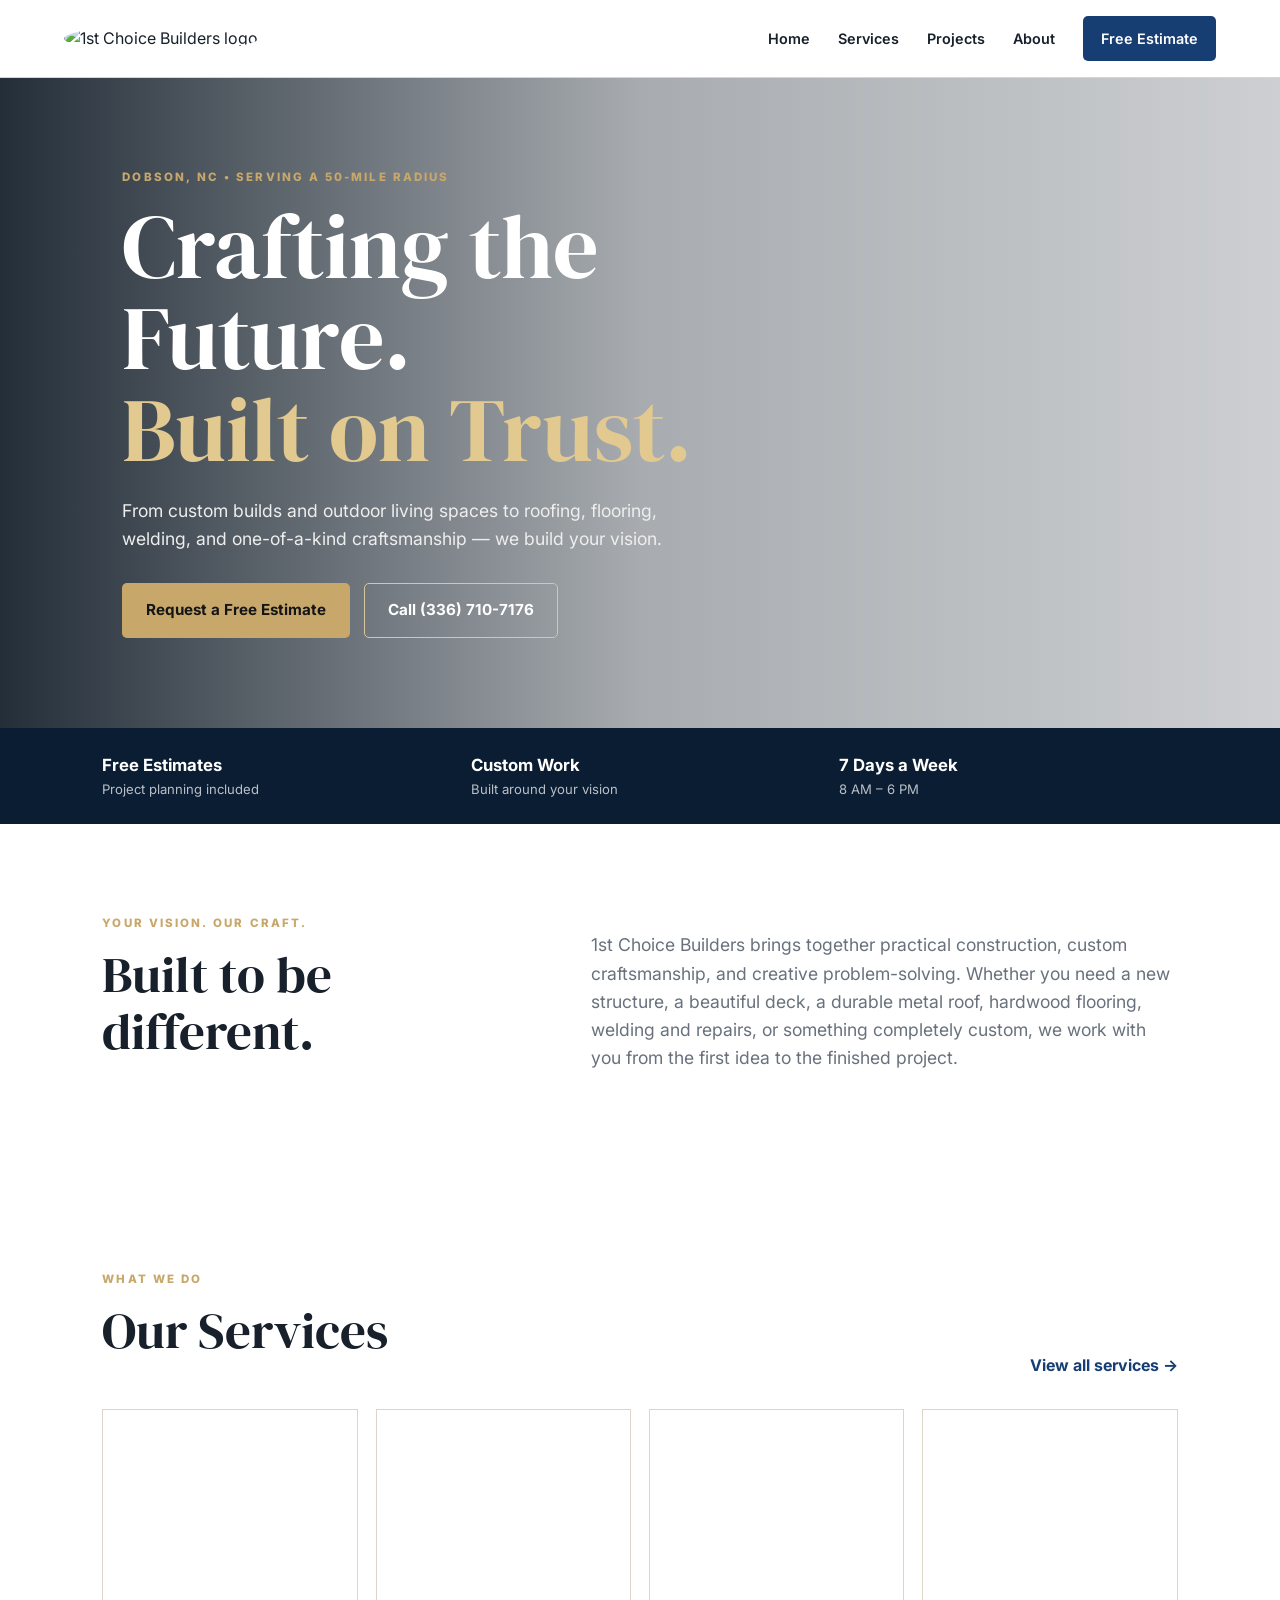
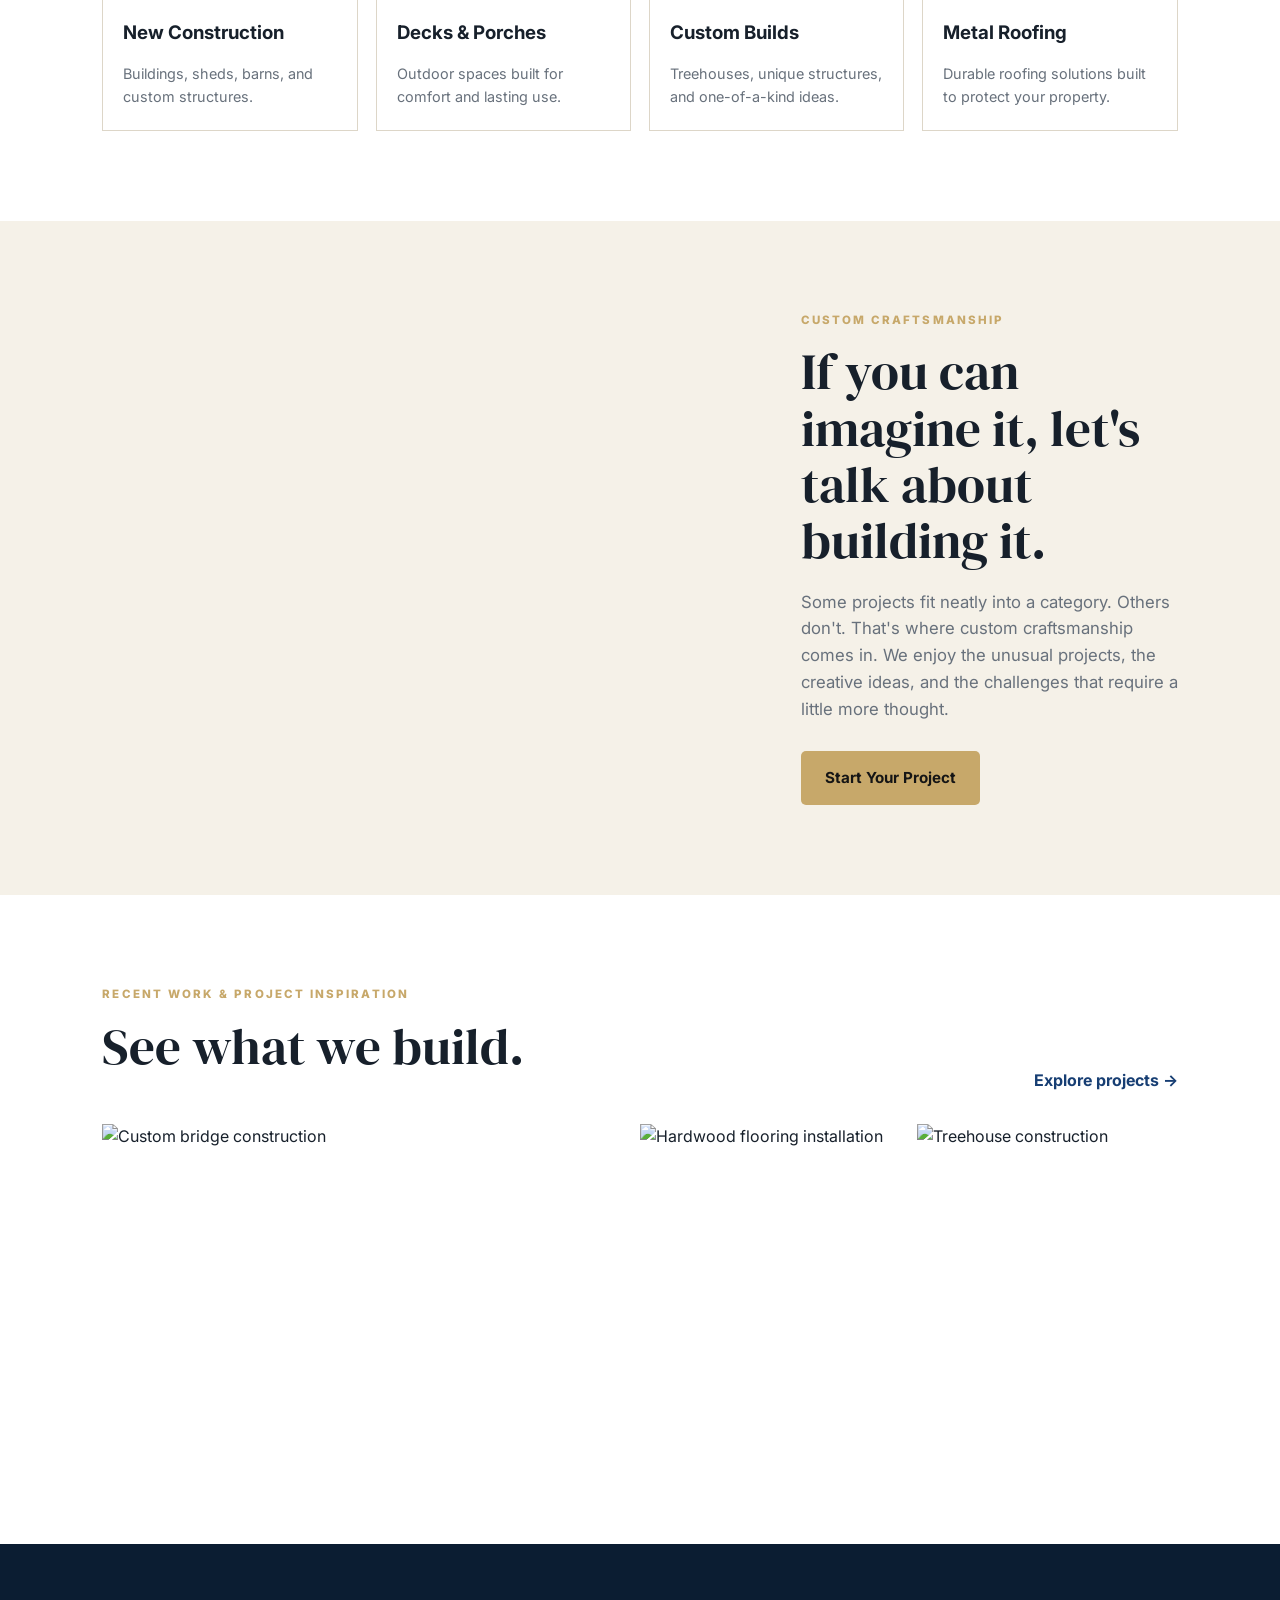
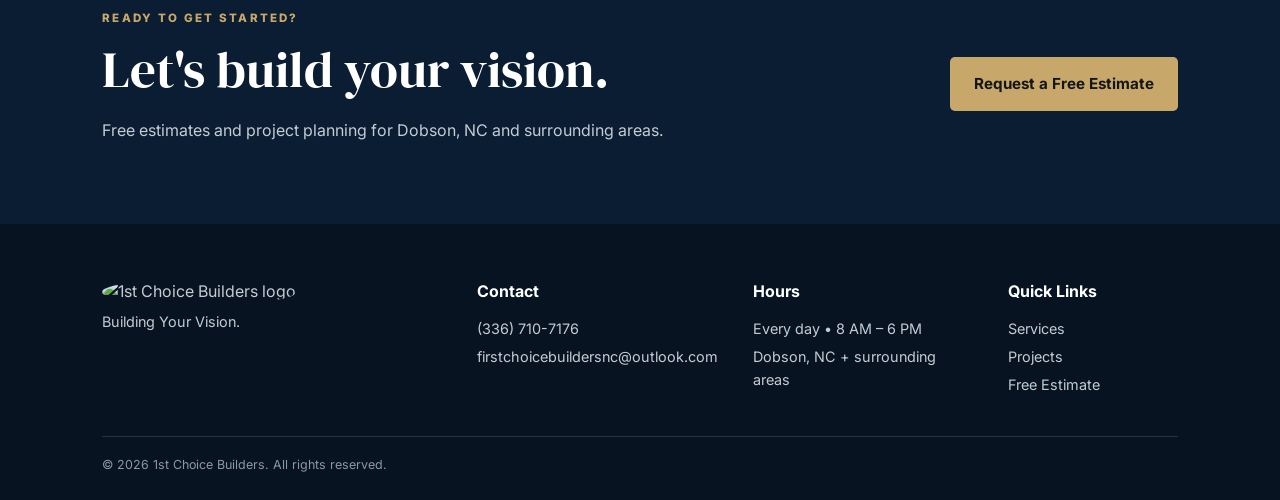
==== index.html @ 0dff6f92 "Add files via upload" ====
<!DOCTYPE html>
<html lang="en">
<head>
<meta charset="UTF-8">
<meta name="viewport" content="width=device-width, initial-scale=1.0">
<title>1st Choice Builders | Building Your Vision</title>
<meta name="description" content="1st Choice Builders provides custom construction, decks, buildings, treehouses, roofing, hardwood flooring, welding, repairs and custom craftsmanship in Dobson, NC and surrounding areas.">
<link rel="stylesheet" href="styles.css">
</head>
<body>
<header class="site-header">
  <a class="brand" href="index.html"><img src="assets/logo.png" alt="1st Choice Builders logo"></a>
  <button class="menu-toggle" aria-label="Open menu">☰</button>
  <nav class="nav">
    <a href="index.html">Home</a>
    <a href="services.html">Services</a>
    <a href="projects.html">Projects</a>
    <a href="about.html">About</a>
    <a class="nav-cta" href="estimate.html">Free Estimate</a>
  </nav>
</header>

<main>
<section class="hero">
  <div class="hero-overlay"></div>
  <div class="hero-content">
    <p class="eyebrow">DOBSON, NC • SERVING A 50-MILE RADIUS</p>
    <h1>Crafting the Future.<br><span>Built on Trust.</span></h1>
    <p class="hero-text">From custom builds and outdoor living spaces to roofing, flooring, welding, and one-of-a-kind craftsmanship — we build your vision.</p>
    <div class="hero-buttons">
      <a class="button primary" href="estimate.html">Request a Free Estimate</a>
      <a class="button secondary" href="tel:+13367107176">Call (336) 710-7176</a>
    </div>
  </div>
</section>

<section class="trust-strip">
  <div><strong>Free Estimates</strong><span>Project planning included</span></div>
  <div><strong>Custom Work</strong><span>Built around your vision</span></div>
  <div><strong>7 Days a Week</strong><span>8 AM – 6 PM</span></div>
</section>

<section class="section intro">
  <div>
    <p class="eyebrow">YOUR VISION. OUR CRAFT.</p>
    <h2>Built to be different.</h2>
  </div>
  <p>1st Choice Builders brings together practical construction, custom craftsmanship, and creative problem-solving. Whether you need a new structure, a beautiful deck, a durable metal roof, hardwood flooring, welding and repairs, or something completely custom, we work with you from the first idea to the finished project.</p>
</section>

<section class="section services-preview">
  <div class="section-heading">
    <div><p class="eyebrow">WHAT WE DO</p><h2>Our Services</h2></div>
    <a class="text-link" href="services.html">View all services →</a>
  </div>
  <div class="cards">
    <a class="card" href="services.html#construction"><div class="card-image" style="background-image:url('assets/new-construction.png')"></div><h3>New Construction</h3><p>Buildings, sheds, barns, and custom structures.</p></a>
    <a class="card" href="services.html#decks"><div class="card-image" style="background-image:url('assets/deck-cabin.png')"></div><h3>Decks & Porches</h3><p>Outdoor spaces built for comfort and lasting use.</p></a>
    <a class="card" href="services.html#custom"><div class="card-image" style="background-image:url('assets/custom-treehouse.png')"></div><h3>Custom Builds</h3><p>Treehouses, unique structures, and one-of-a-kind ideas.</p></a>
    <a class="card" href="services.html#roofing"><div class="card-image" style="background-image:url('assets/metal-roofing.png')"></div><h3>Metal Roofing</h3><p>Durable roofing solutions built to protect your property.</p></a>
  </div>
</section>

<section class="feature">
  <div class="feature-image" style="background-image:url('assets/treehouse-river.png')"></div>
  <div class="feature-copy">
    <p class="eyebrow">CUSTOM CRAFTSMANSHIP</p>
    <h2>If you can imagine it, let's talk about building it.</h2>
    <p>Some projects fit neatly into a category. Others don't. That's where custom craftsmanship comes in. We enjoy the unusual projects, the creative ideas, and the challenges that require a little more thought.</p>
    <a class="button primary" href="estimate.html">Start Your Project</a>
  </div>
</section>

<section class="section gallery-mini">
  <div class="section-heading">
    <div><p class="eyebrow">RECENT WORK & PROJECT INSPIRATION</p><h2>See what we build.</h2></div>
    <a class="text-link" href="projects.html">Explore projects →</a>
  </div>
  <div class="gallery-grid">
    <img src="assets/bridge-build.png" alt="Custom bridge construction">
    <img src="assets/hardwood-flooring.png" alt="Hardwood flooring installation">
    <img src="assets/treehouse-project.png" alt="Treehouse construction">
  </div>
</section>

<section class="cta">
  <div><p class="eyebrow">READY TO GET STARTED?</p><h2>Let's build your vision.</h2><p>Free estimates and project planning for Dobson, NC and surrounding areas.</p></div>
  <a class="button primary" href="estimate.html">Request a Free Estimate</a>
</section>
</main>

<footer class="footer">
  <div><img src="assets/logo.png" alt="1st Choice Builders logo"><p>Building Your Vision.</p></div>
  <div><h4>Contact</h4><a href="tel:+13367107176">(336) 710-7176</a><a href="mailto:firstchoicebuildersnc@outlook.com">firstchoicebuildersnc@outlook.com</a></div>
  <div><h4>Hours</h4><p>Every day • 8 AM – 6 PM</p><p>Dobson, NC + surrounding areas</p></div>
  <div><h4>Quick Links</h4><a href="services.html">Services</a><a href="projects.html">Projects</a><a href="estimate.html">Free Estimate</a></div>
  <div class="copyright">© 2026 1st Choice Builders. All rights reserved.</div>
</footer>
<script src="script.js"></script>
</body>
</html>
---- styles.css ----
@import url('https://fonts.googleapis.com/css2?family=DM+Serif+Display&family=Inter:wght@400;500;600;700;800&display=swap');
:root{--navy:#0b1d32;--blue:#173e73;--gold:#c7a86a;--cream:#f5f1e8;--ink:#17202b;--muted:#68717c;--line:#ddd6c8}
*{box-sizing:border-box}html{scroll-behavior:smooth}body{margin:0;font-family:Inter,Arial,sans-serif;color:var(--ink);background:#fff;line-height:1.6}a{color:inherit;text-decoration:none}.site-header{height:78px;padding:10px 5vw;display:flex;align-items:center;justify-content:space-between;background:rgba(255,255,255,.97);border-bottom:1px solid var(--line);position:sticky;top:0;z-index:20}.brand img{height:58px;width:58px;object-fit:cover;border-radius:50%}.nav{display:flex;align-items:center;gap:28px;font-size:.9rem;font-weight:600}.nav a:hover{color:var(--blue)}.nav-cta{background:var(--blue);color:#fff!important;padding:11px 18px;border-radius:5px}.menu-toggle{display:none;border:0;background:none;font-size:1.8rem}.hero{min-height:650px;display:flex;align-items:center;position:relative;background-image:url('assets/treehouse-river.png');background-size:cover;background-position:center}.hero-overlay{position:absolute;inset:0;background:linear-gradient(90deg,rgba(5,17,29,.88),rgba(5,17,29,.35),rgba(5,17,29,.2))}.hero-content{position:relative;color:#fff;max-width:760px;margin-left:8vw;padding:70px 20px}.eyebrow{letter-spacing:.18em;font-size:.72rem;font-weight:800;text-transform:uppercase;color:var(--gold);margin:0 0 14px}.hero h1,.page-hero h1{font-family:"DM Serif Display",Georgia,serif;font-weight:400;font-size:clamp(3rem,7vw,6rem);line-height:1.02;margin:0 0 22px}.hero h1 span{color:#e2c98f}.hero-text{font-size:1.1rem;max-width:600px;color:#eee}.hero-buttons{display:flex;gap:14px;flex-wrap:wrap;margin-top:30px}.button{display:inline-block;padding:14px 23px;border-radius:5px;font-weight:700;border:1px solid transparent;cursor:pointer;font-family:inherit;font-size:.95rem}.primary{background:var(--gold);color:#151515}.primary:hover{filter:brightness(1.08)}.secondary{border-color:#d8c79d;color:#fff;background:transparent}.secondary:hover{background:rgba(255,255,255,.1)}.trust-strip{display:grid;grid-template-columns:repeat(3,1fr);background:var(--navy);color:#fff;padding:24px 8vw;gap:30px}.trust-strip div{display:flex;flex-direction:column}.trust-strip strong{font-size:1.05rem}.trust-strip span{font-size:.82rem;color:#b9c0c8}.section{padding:90px 8vw}.intro{display:grid;grid-template-columns:1fr 1.4fr;gap:70px;align-items:start}.section h2,.feature h2,.cta h2{font-family:"DM Serif Display",Georgia,serif;font-size:clamp(2.2rem,4vw,4rem);font-weight:400;line-height:1.1;margin:0 0 20px}.intro>p{font-size:1.1rem;color:var(--muted);max-width:700px}.section-heading{display:flex;justify-content:space-between;align-items:end;margin-bottom:30px}.text-link{font-weight:700;color:var(--blue)}.cards{display:grid;grid-template-columns:repeat(4,1fr);gap:18px}.card{border:1px solid var(--line);background:#fff;transition:.2s}.card:hover{transform:translateY(-4px);box-shadow:0 12px 30px rgba(0,0,0,.1)}.card-image{height:190px;background-size:cover;background-position:center}.card h3,.card p{margin-left:20px;margin-right:20px}.card h3{margin-top:18px;margin-bottom:5px}.card p{color:var(--muted);font-size:.9rem;margin-bottom:22px}.feature{display:grid;grid-template-columns:1.2fr 1fr;background:var(--cream)}.feature-image{min-height:520px;background-size:cover;background-position:center}.feature-copy{padding:90px 8vw}.feature-copy p:not(.eyebrow){color:var(--muted);font-size:1.05rem;margin-bottom:28px}.gallery-grid{display:grid;grid-template-columns:2fr 1fr 1fr;gap:16px}.gallery-grid img{width:100%;height:330px;object-fit:cover}.gallery-grid img:first-child{height:330px}.cta{padding:65px 8vw;background:var(--navy);color:#fff;display:flex;justify-content:space-between;align-items:center;gap:30px}.cta p:not(.eyebrow){color:#c4ccd4}.footer{background:#071321;color:#c5cbd2;padding:55px 8vw 25px;display:grid;grid-template-columns:2fr 1fr 1.3fr 1fr;gap:35px;position:relative}.footer img{width:75px;height:75px;border-radius:50%;object-fit:cover}.footer h4{color:#fff;margin:0 0 12px}.footer a,.footer p{display:block;margin:5px 0;font-size:.9rem}.copyright{grid-column:1/-1;border-top:1px solid #263442;padding-top:18px;font-size:.78rem;color:#8d98a4}.page-hero{background:var(--navy);color:#fff;padding:100px 8vw 90px}.page-hero h1{font-size:clamp(3rem,6vw,5.5rem);max-width:850px}.page-hero>p:last-child{max-width:700px;color:#cbd2d9;font-size:1.1rem}.service-list{padding-top:50px}.service-row{display:grid;grid-template-columns:1fr 1fr;gap:70px;align-items:center;padding:55px 0;border-bottom:1px solid var(--line)}.service-row.reverse .service-photo{order:2}.service-photo{height:360px;background-size:cover;background-position:center}.service-row h2{font-size:2.6rem}.service-row p:not(.eyebrow){color:var(--muted);font-size:1.05rem}.project-gallery{display:grid;grid-template-columns:repeat(2,1fr);gap:22px}.project-item{border:1px solid var(--line);background:#fff}.project-item.large{grid-column:1/-1}.project-item img{width:100%;height:330px;object-fit:cover;display:block}.project-item.large img{height:520px}.project-item h3,.project-item p{margin:12px 20px}.project-item p{color:var(--muted);font-size:.9rem;margin-bottom:20px}.about-grid{display:grid;grid-template-columns:1fr 1fr;gap:70px;align-items:center}.about-grid img{width:100%;max-height:600px;object-fit:cover}.about-grid p:not(.eyebrow){color:var(--muted);font-size:1.05rem}.values{display:grid;grid-template-columns:repeat(3,1fr);gap:20px;padding:70px 8vw;background:var(--cream)}.values>div{padding:28px;border:1px solid #ddd3c0}.values h3{margin-top:0}.values p{color:var(--muted)}.form-section{display:grid;grid-template-columns:1.2fr .8fr;gap:70px}.form-section form{display:flex;flex-direction:column;gap:18px}.form-section label{font-weight:700;font-size:.9rem}.form-section input,.form-section select,.form-section textarea{display:block;width:100%;margin-top:7px;padding:13px;border:1px solid #cfc8bb;border-radius:4px;font:inherit;background:#fff}.form-section textarea{resize:vertical}.form-note{font-size:.78rem;color:var(--muted)}.contact-box{background:var(--cream);padding:40px;height:max-content}.big-contact{display:block;font-size:1.15rem;font-weight:700;color:var(--blue);margin:12px 0}.contact-box p:last-child{color:var(--muted)}
@media(max-width:850px){.site-header{height:68px}.brand img{height:50px;width:50px}.menu-toggle{display:block}.nav{display:none;position:absolute;top:68px;left:0;right:0;background:#fff;padding:20px 6vw;flex-direction:column;align-items:stretch;gap:15px;border-bottom:1px solid var(--line)}.nav.open{display:flex}.nav-cta{text-align:center}.hero{min-height:610px}.hero-content{margin-left:0;padding:50px 7vw}.trust-strip{grid-template-columns:1fr;padding:24px 7vw;gap:15px}.section{padding:65px 7vw}.intro,.feature,.about-grid,.form-section{grid-template-columns:1fr;gap:35px}.cards{grid-template-columns:1fr 1fr}.feature-image{min-height:360px}.feature-copy{padding:65px 7vw}.gallery-grid{grid-template-columns:1fr}.gallery-grid img,.gallery-grid img:first-child{height:260px}.cta{padding:50px 7vw;flex-direction:column;align-items:flex-start}.footer{grid-template-columns:1fr 1fr;padding:45px 7vw 20px}.service-row{grid-template-columns:1fr;gap:25px}.service-row.reverse .service-photo{order:0}.service-photo{height:280px}.project-gallery{grid-template-columns:1fr}.project-item.large{grid-column:auto}.project-item.large img,.project-item img{height:280px}.values{grid-template-columns:1fr;padding:55px 7vw}.page-hero{padding:75px 7vw 65px}}
@media(max-width:500px){.cards{grid-template-columns:1fr}.footer{grid-template-columns:1fr}.hero h1{font-size:3.2rem}.section-heading{display:block}.section-heading .text-link{display:inline-block;margin-top:10px}}
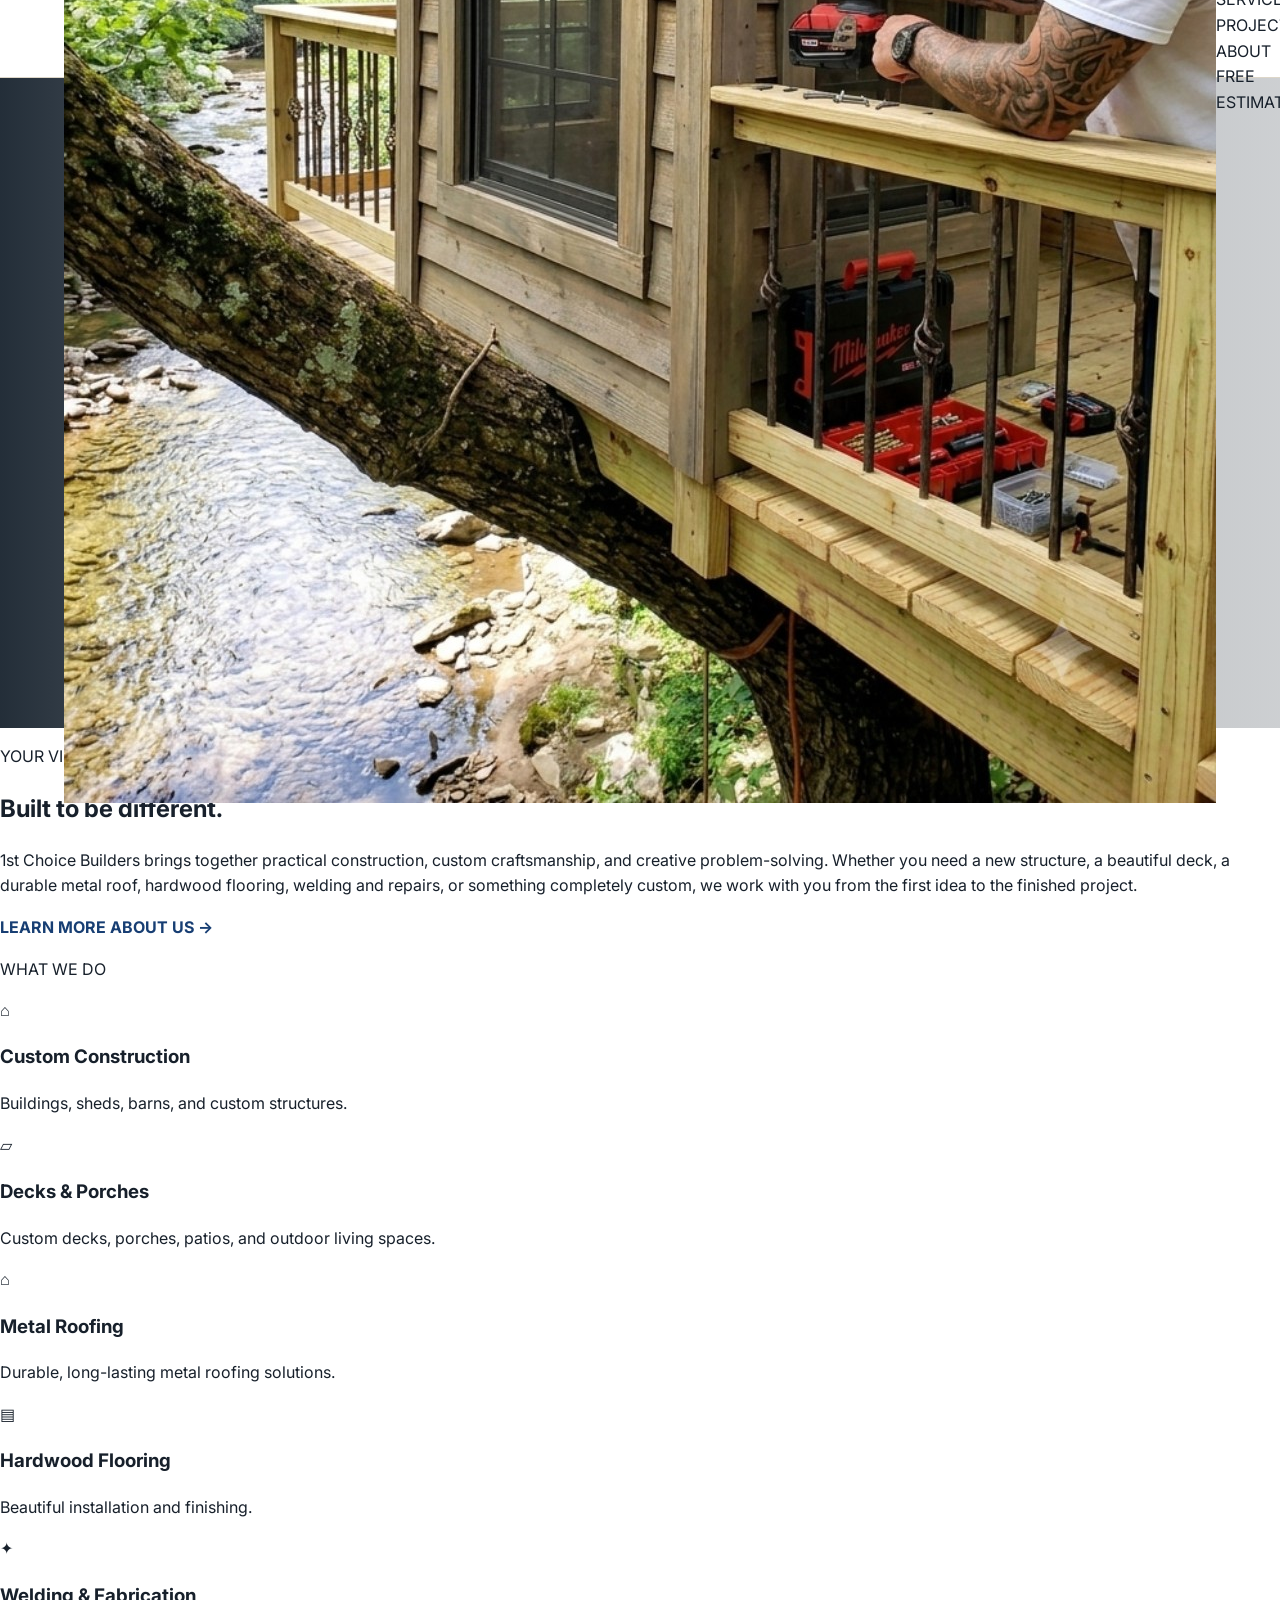
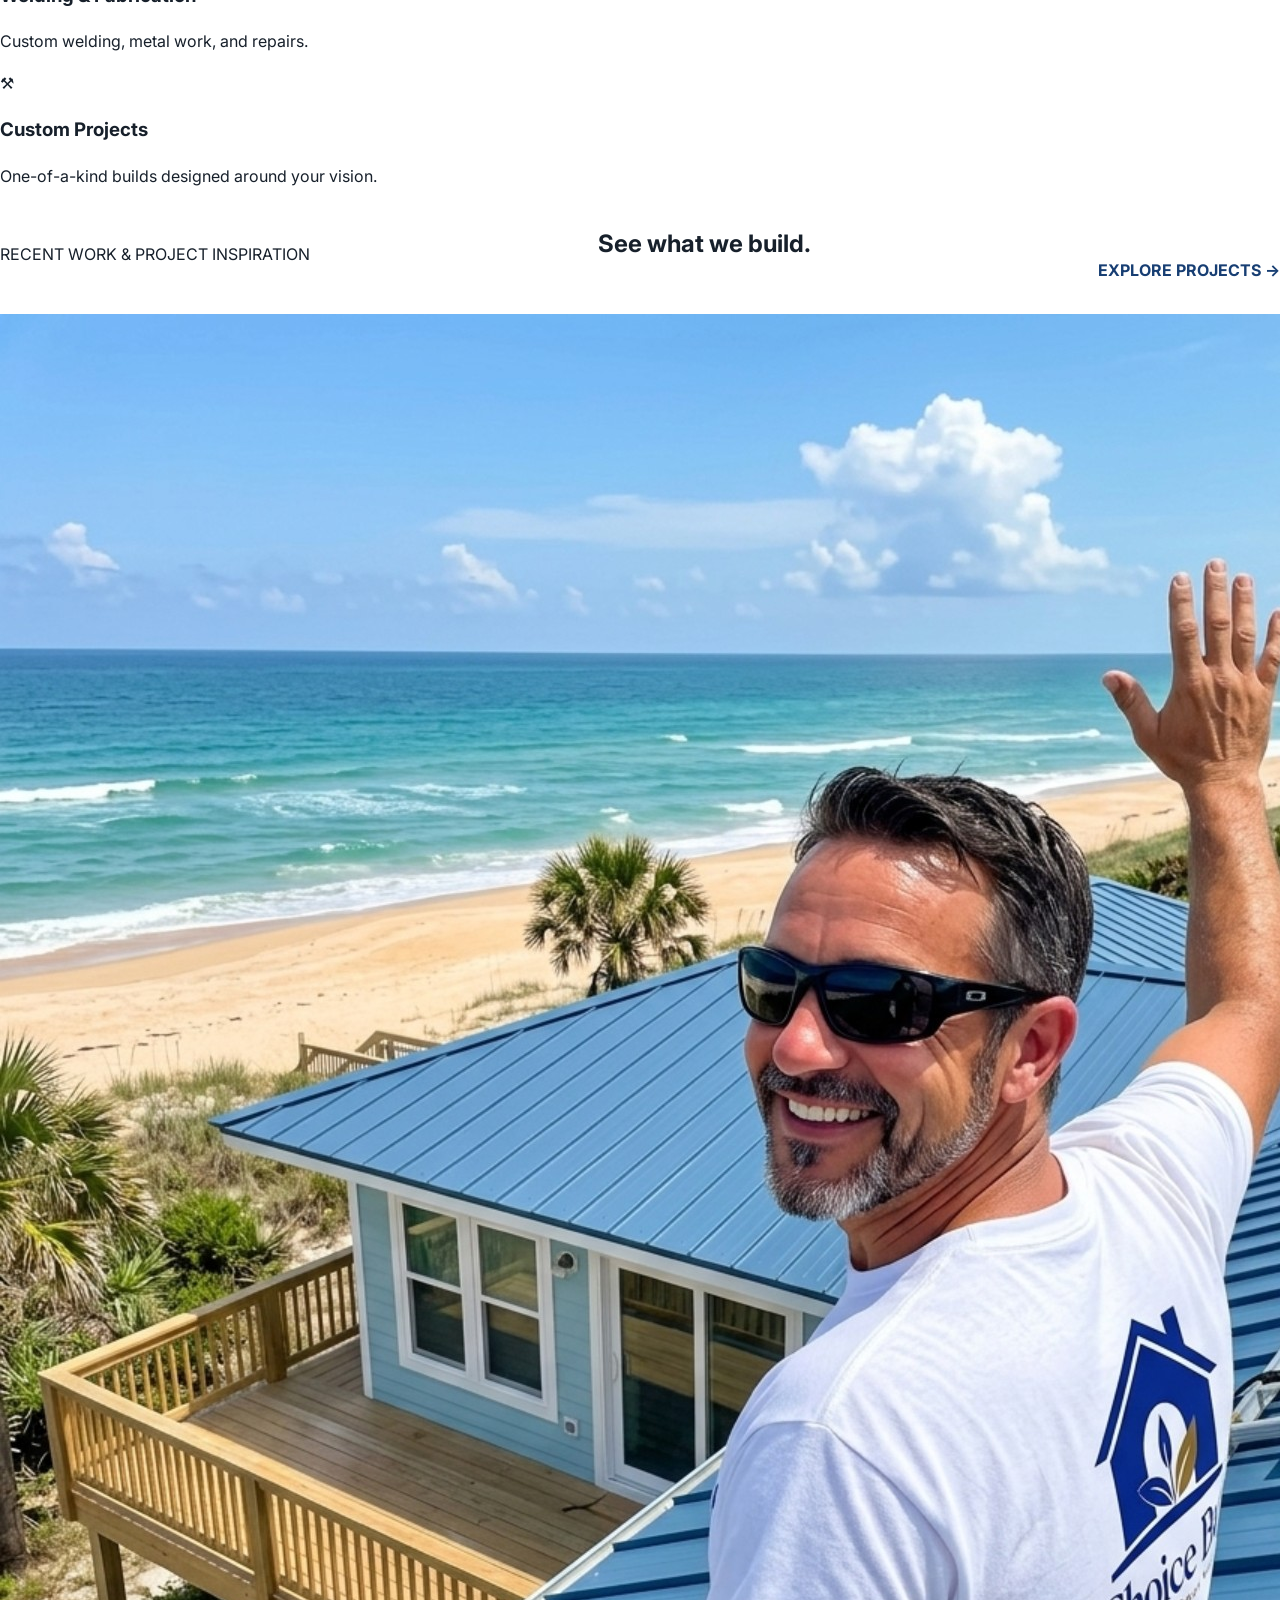
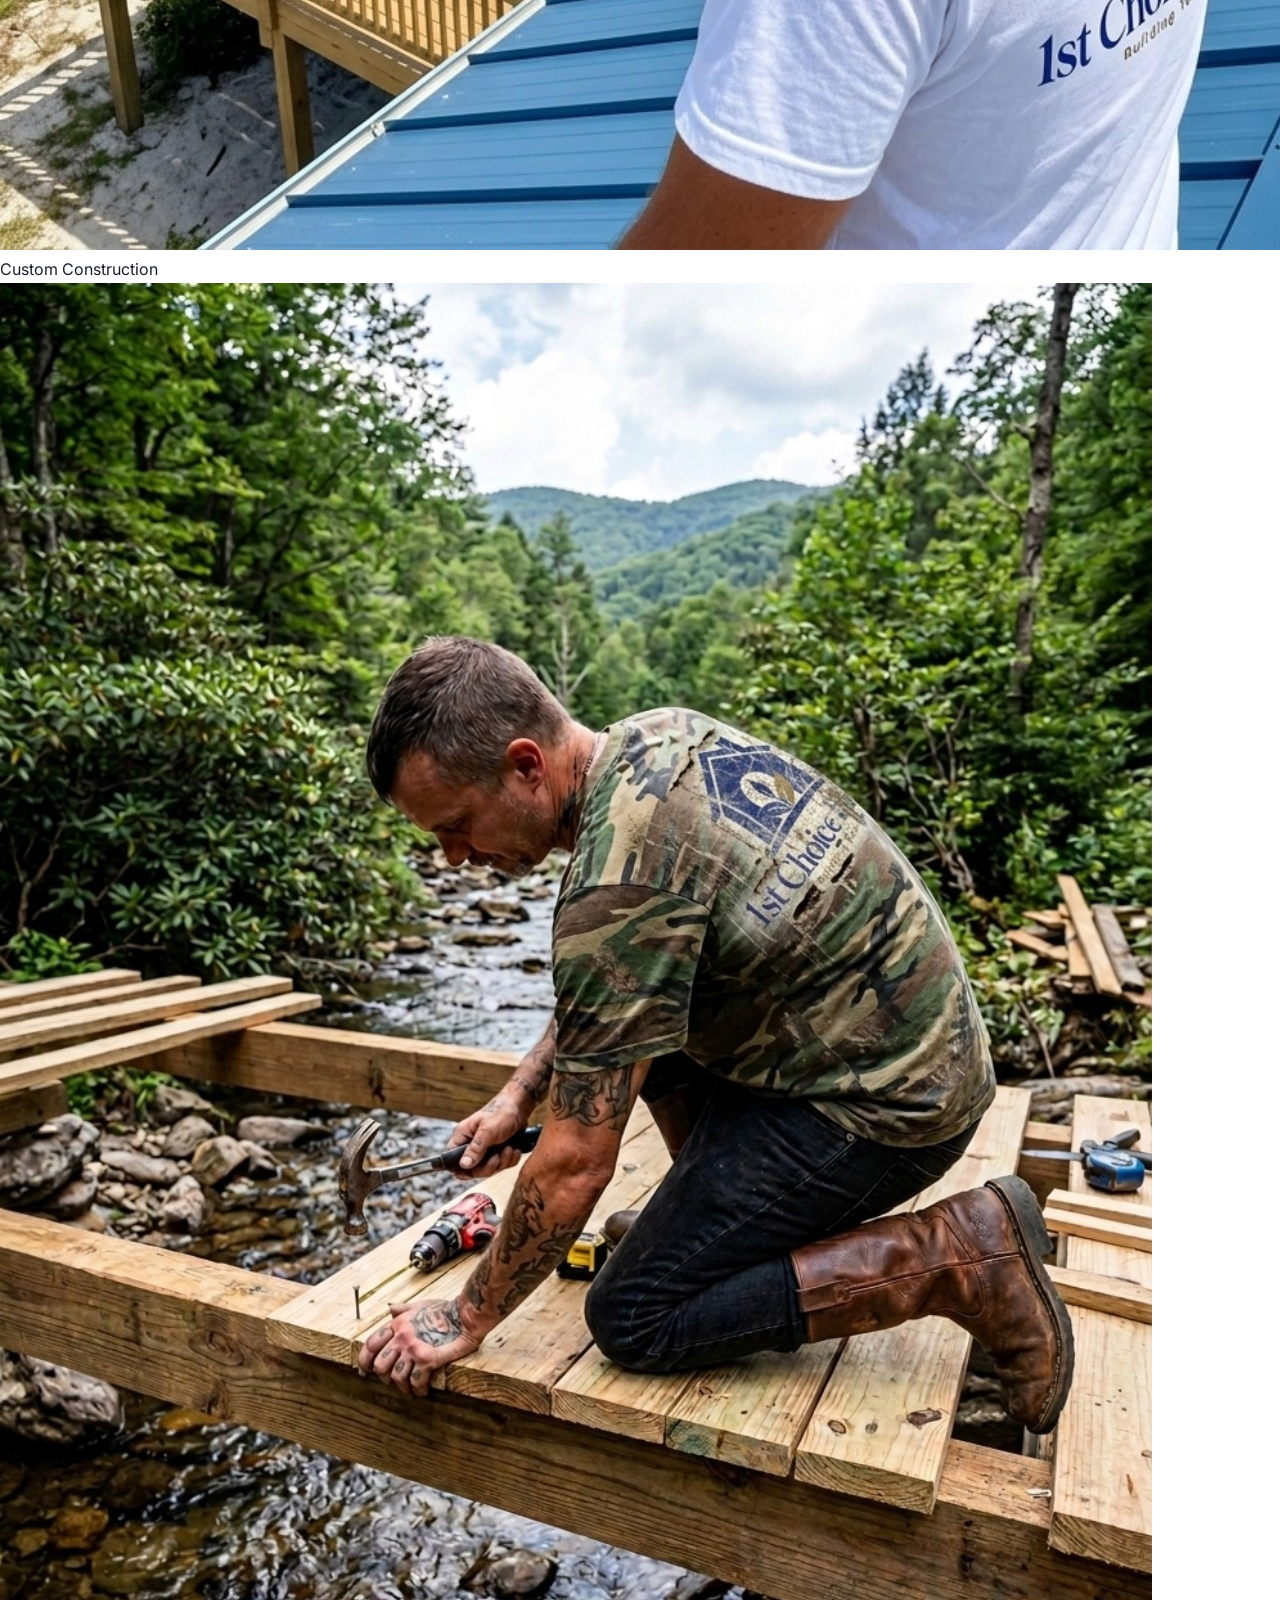
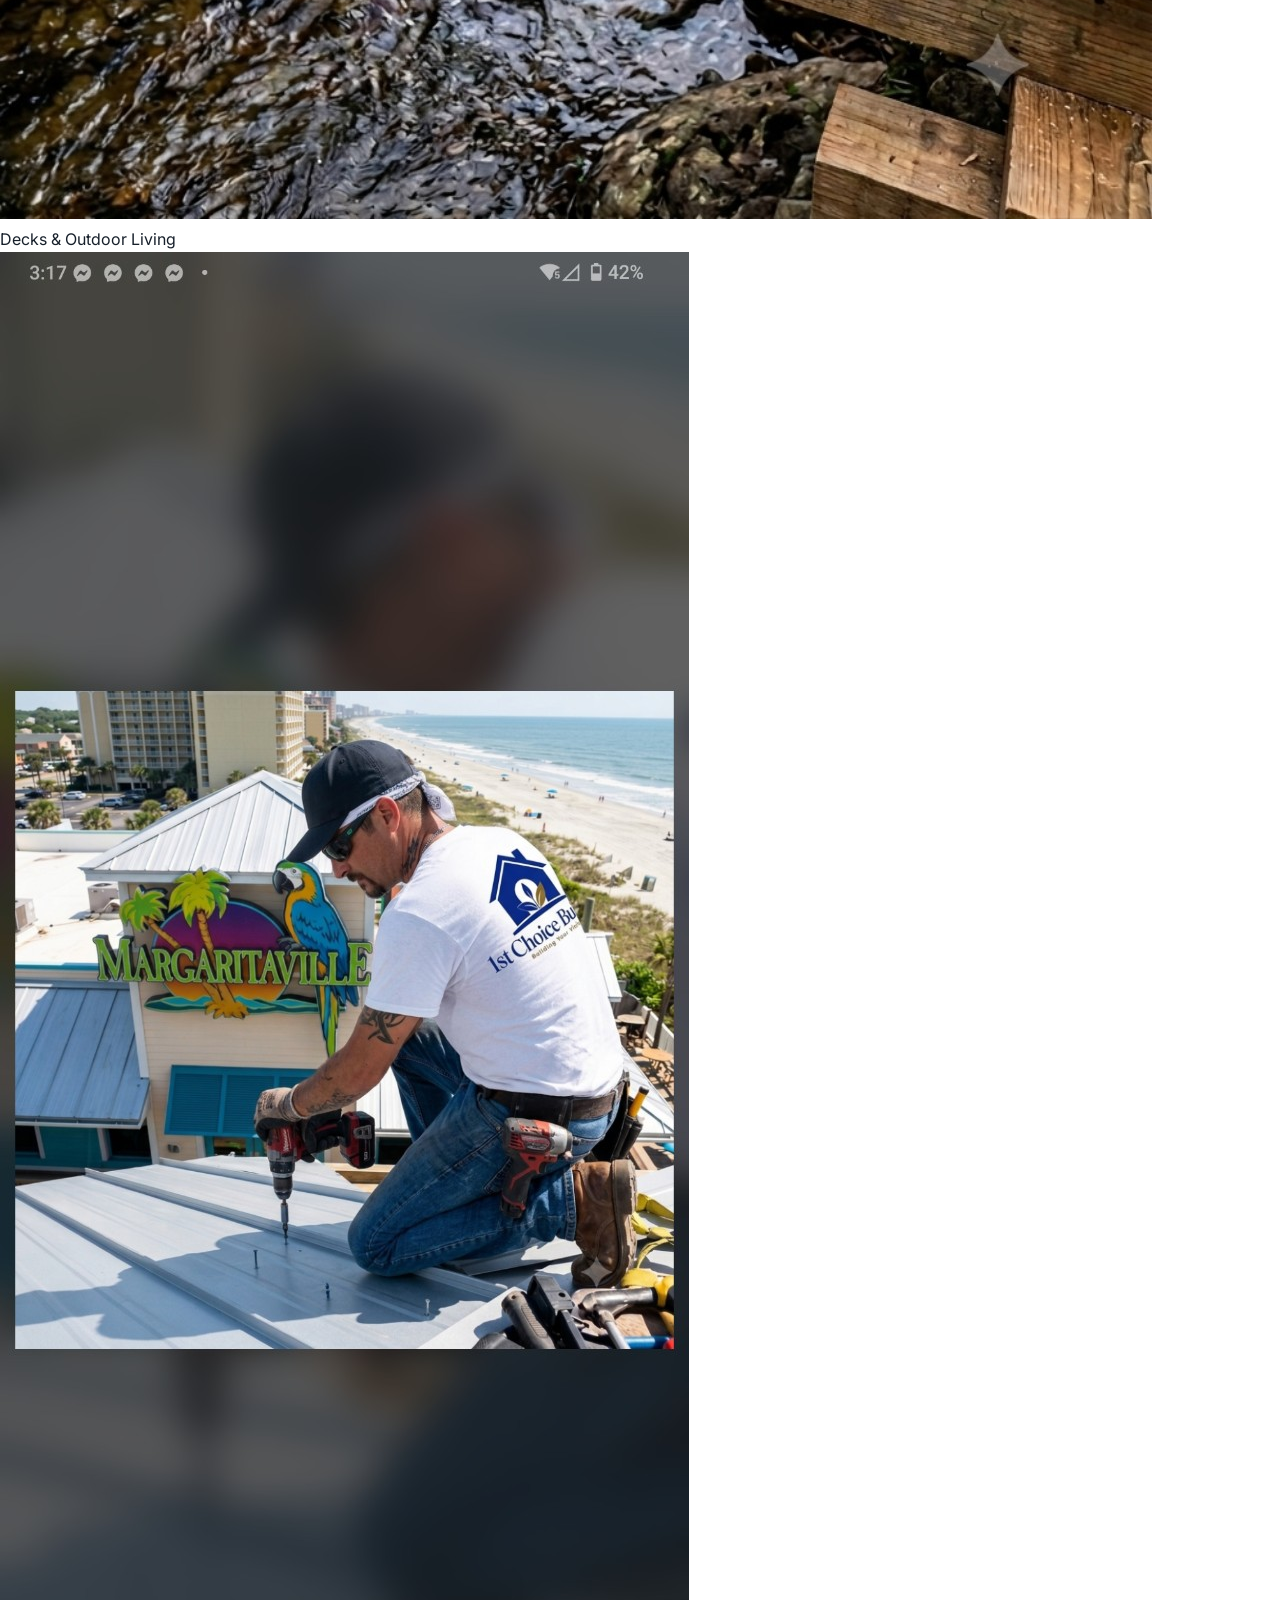
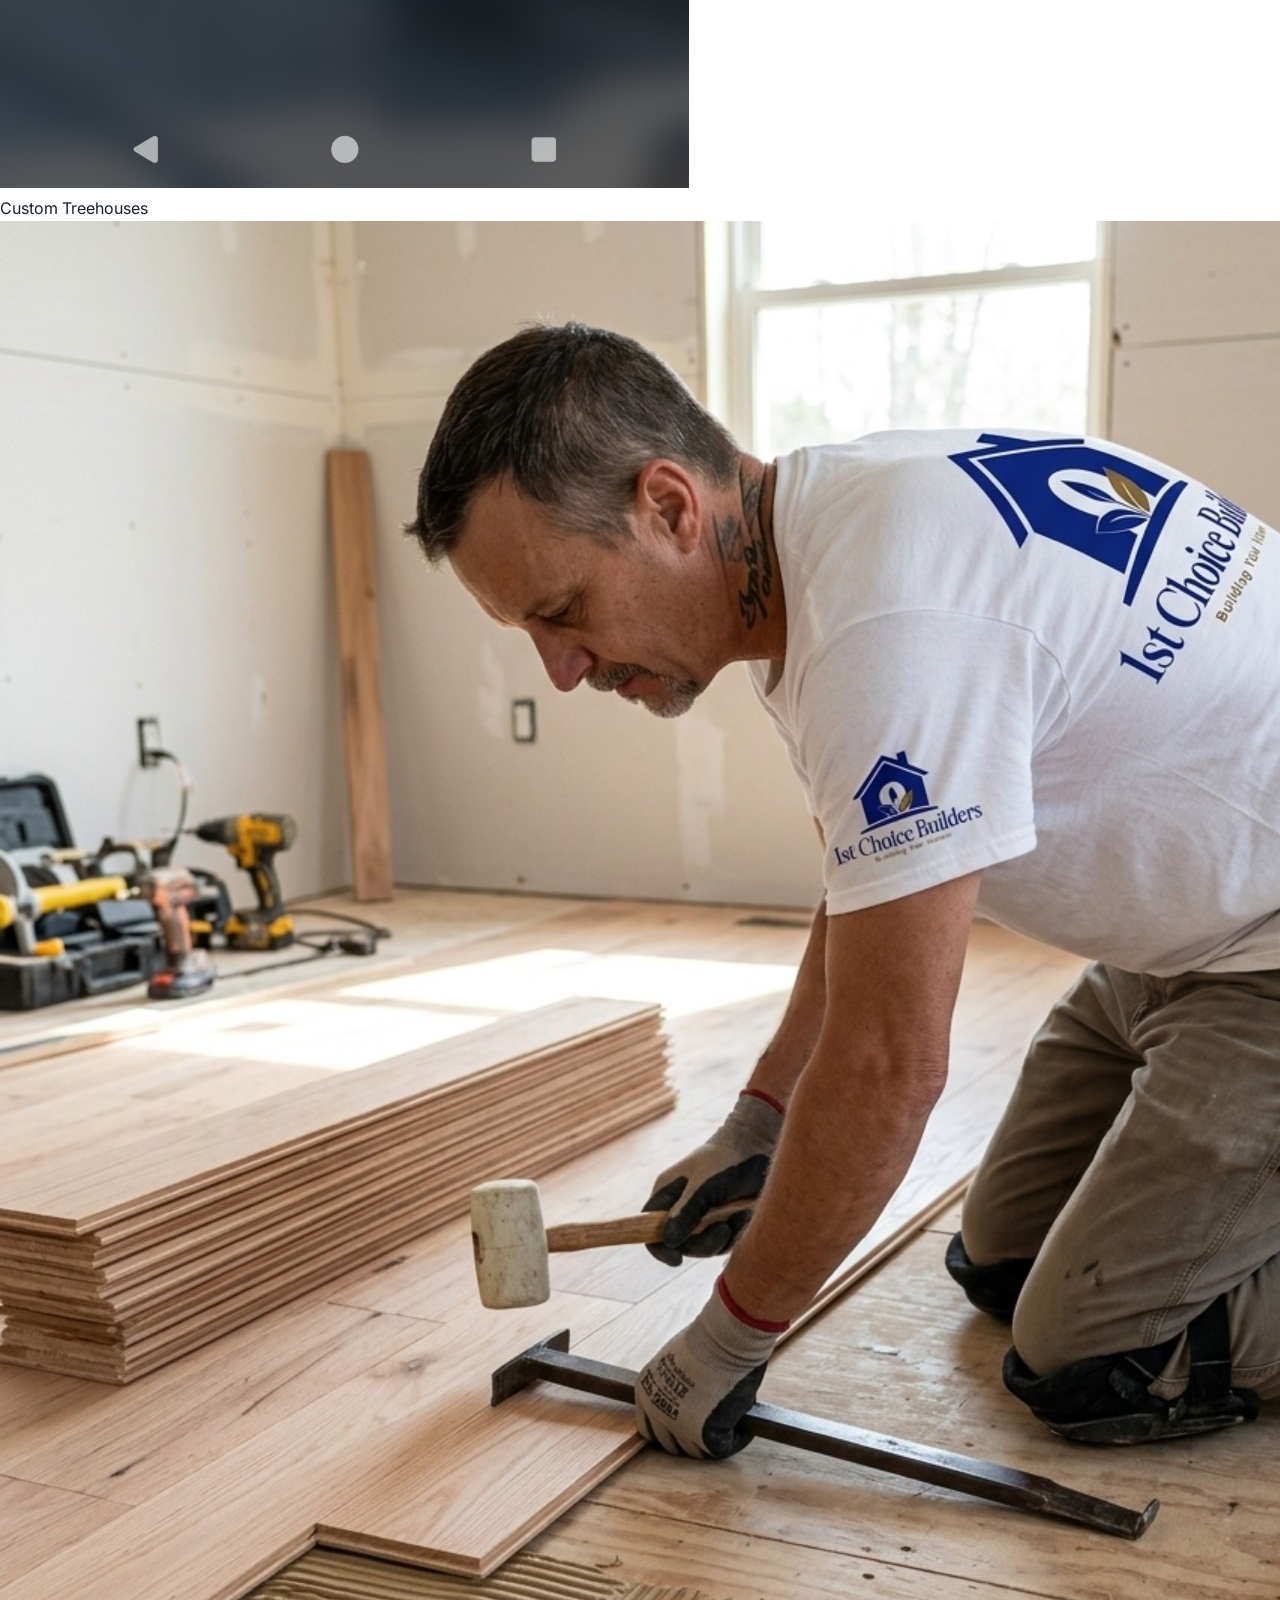
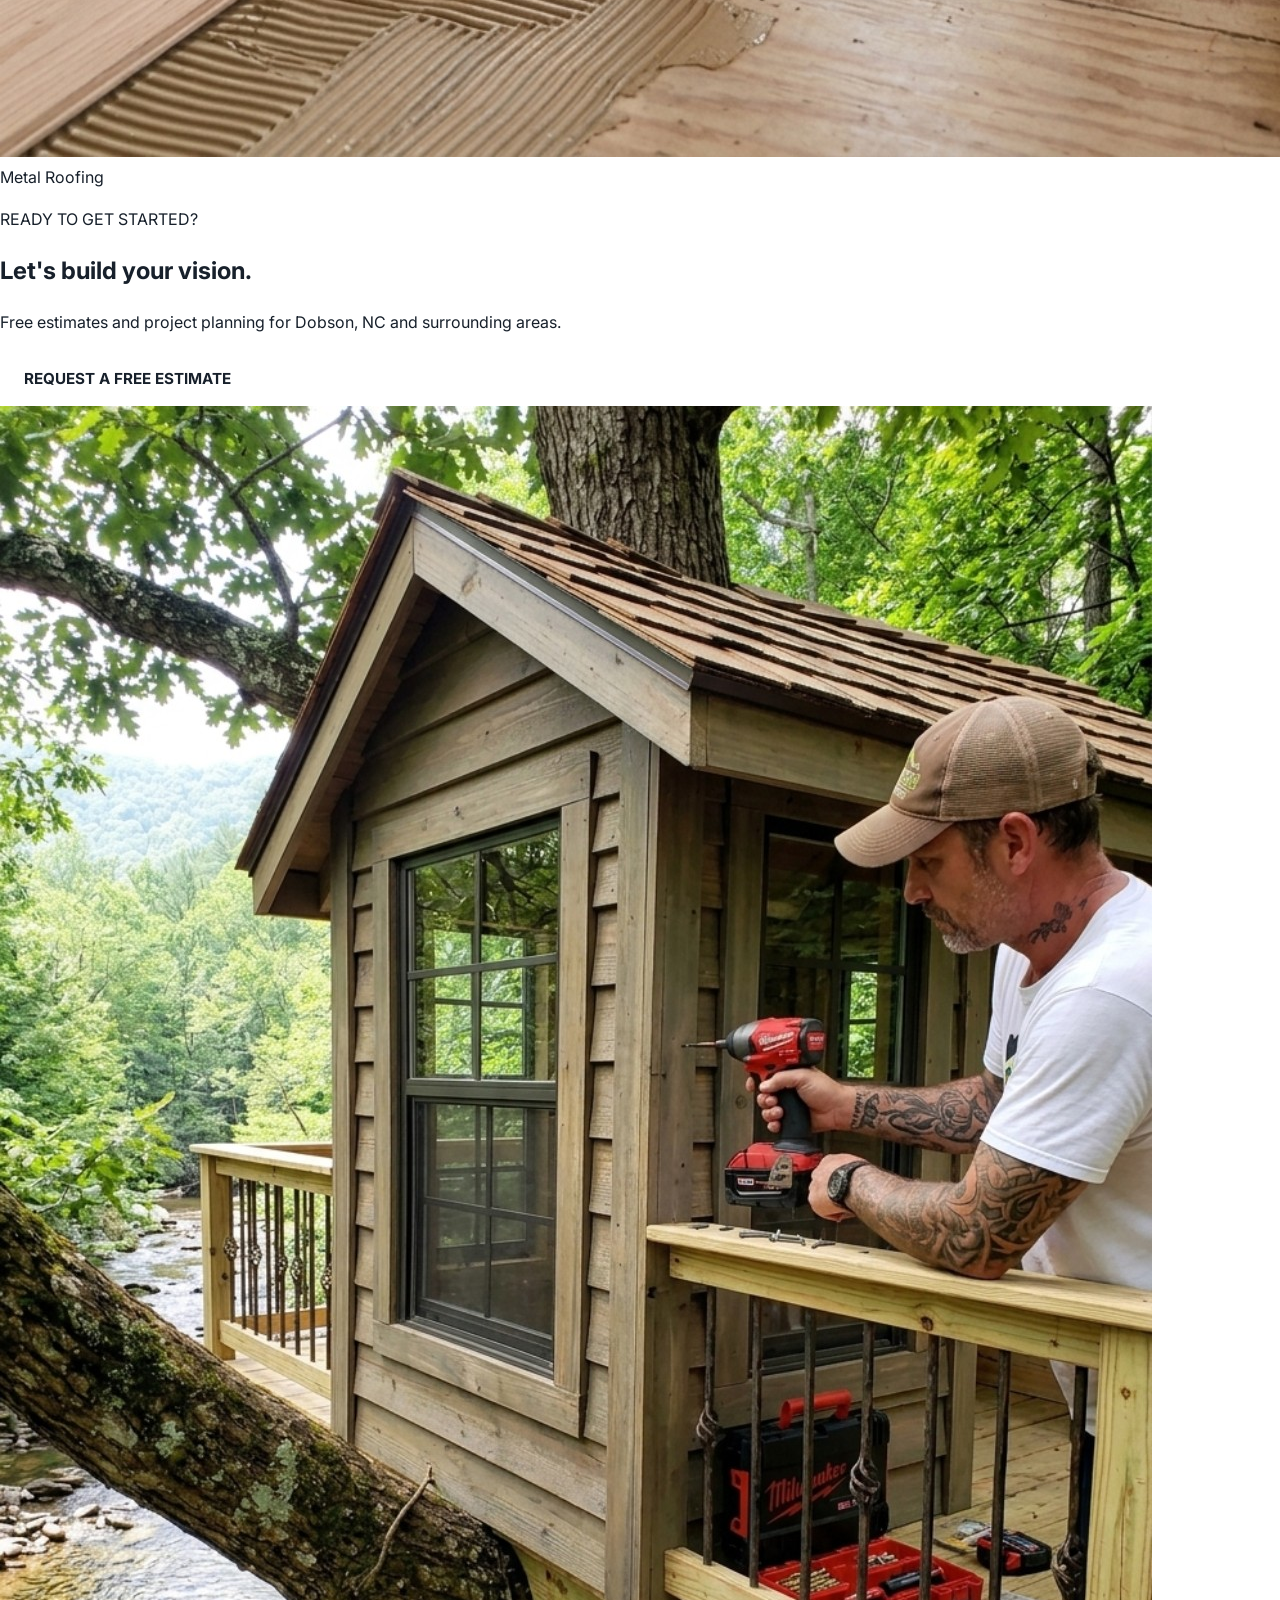
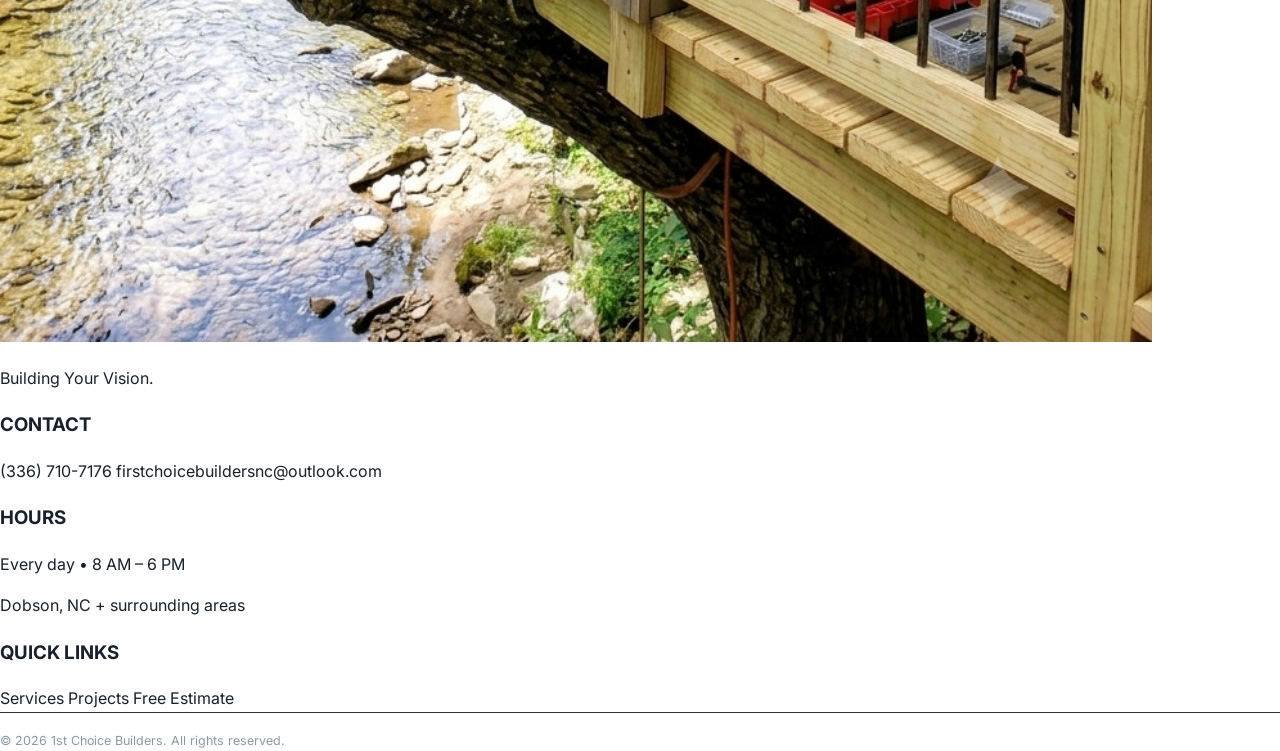
==== commit f4a44cc1: "Refactor index.html with updated structure and content Updated the HTML structure, including meta ta" ====
--- a/index.html
+++ b/index.html
@@ -1,101 +1,314 @@
 <!DOCTYPE html>
 <html lang="en">
 <head>
-<meta charset="UTF-8">
-<meta name="viewport" content="width=device-width, initial-scale=1.0">
-<title>1st Choice Builders | Building Your Vision</title>
-<meta name="description" content="1st Choice Builders provides custom construction, decks, buildings, treehouses, roofing, hardwood flooring, welding, repairs and custom craftsmanship in Dobson, NC and surrounding areas.">
-<link rel="stylesheet" href="styles.css">
+  <meta charset="UTF-8">
+  <meta name="viewport" content="width=device-width, initial-scale=1.0">
+
+  <title>1st Choice Builders | Dobson, NC</title>
+
+  <meta name="description" content="1st Choice Builders provides custom construction, decks, porches, outdoor buildings, treehouses, metal roofing, welding, blacksmithing, repairs, and additions in Dobson, NC and surrounding areas.">
+
+  <link rel="stylesheet" href="styles.css">
 </head>
+
 <body>
-<header class="site-header">
-  <a class="brand" href="index.html"><img src="assets/logo.png" alt="1st Choice Builders logo"></a>
-  <button class="menu-toggle" aria-label="Open menu">☰</button>
-  <nav class="nav">
-    <a href="index.html">Home</a>
-    <a href="services.html">Services</a>
-    <a href="projects.html">Projects</a>
-    <a href="about.html">About</a>
-    <a class="nav-cta" href="estimate.html">Free Estimate</a>
-  </nav>
-</header>
-
-<main>
-<section class="hero">
-  <div class="hero-overlay"></div>
-  <div class="hero-content">
-    <p class="eyebrow">DOBSON, NC • SERVING A 50-MILE RADIUS</p>
-    <h1>Crafting the Future.<br><span>Built on Trust.</span></h1>
-    <p class="hero-text">From custom builds and outdoor living spaces to roofing, flooring, welding, and one-of-a-kind craftsmanship — we build your vision.</p>
-    <div class="hero-buttons">
-      <a class="button primary" href="estimate.html">Request a Free Estimate</a>
-      <a class="button secondary" href="tel:+13367107176">Call (336) 710-7176</a>
-    </div>
-  </div>
-</section>
-
-<section class="trust-strip">
-  <div><strong>Free Estimates</strong><span>Project planning included</span></div>
-  <div><strong>Custom Work</strong><span>Built around your vision</span></div>
-  <div><strong>7 Days a Week</strong><span>8 AM – 6 PM</span></div>
-</section>
-
-<section class="section intro">
-  <div>
-    <p class="eyebrow">YOUR VISION. OUR CRAFT.</p>
-    <h2>Built to be different.</h2>
-  </div>
-  <p>1st Choice Builders brings together practical construction, custom craftsmanship, and creative problem-solving. Whether you need a new structure, a beautiful deck, a durable metal roof, hardwood flooring, welding and repairs, or something completely custom, we work with you from the first idea to the finished project.</p>
-</section>
-
-<section class="section services-preview">
-  <div class="section-heading">
-    <div><p class="eyebrow">WHAT WE DO</p><h2>Our Services</h2></div>
-    <a class="text-link" href="services.html">View all services →</a>
-  </div>
-  <div class="cards">
-    <a class="card" href="services.html#construction"><div class="card-image" style="background-image:url('assets/new-construction.png')"></div><h3>New Construction</h3><p>Buildings, sheds, barns, and custom structures.</p></a>
-    <a class="card" href="services.html#decks"><div class="card-image" style="background-image:url('assets/deck-cabin.png')"></div><h3>Decks & Porches</h3><p>Outdoor spaces built for comfort and lasting use.</p></a>
-    <a class="card" href="services.html#custom"><div class="card-image" style="background-image:url('assets/custom-treehouse.png')"></div><h3>Custom Builds</h3><p>Treehouses, unique structures, and one-of-a-kind ideas.</p></a>
-    <a class="card" href="services.html#roofing"><div class="card-image" style="background-image:url('assets/metal-roofing.png')"></div><h3>Metal Roofing</h3><p>Durable roofing solutions built to protect your property.</p></a>
-  </div>
-</section>
-
-<section class="feature">
-  <div class="feature-image" style="background-image:url('assets/treehouse-river.png')"></div>
-  <div class="feature-copy">
-    <p class="eyebrow">CUSTOM CRAFTSMANSHIP</p>
-    <h2>If you can imagine it, let's talk about building it.</h2>
-    <p>Some projects fit neatly into a category. Others don't. That's where custom craftsmanship comes in. We enjoy the unusual projects, the creative ideas, and the challenges that require a little more thought.</p>
-    <a class="button primary" href="estimate.html">Start Your Project</a>
-  </div>
-</section>
-
-<section class="section gallery-mini">
-  <div class="section-heading">
-    <div><p class="eyebrow">RECENT WORK & PROJECT INSPIRATION</p><h2>See what we build.</h2></div>
-    <a class="text-link" href="projects.html">Explore projects →</a>
-  </div>
-  <div class="gallery-grid">
-    <img src="assets/bridge-build.png" alt="Custom bridge construction">
-    <img src="assets/hardwood-flooring.png" alt="Hardwood flooring installation">
-    <img src="assets/treehouse-project.png" alt="Treehouse construction">
-  </div>
-</section>
-
-<section class="cta">
-  <div><p class="eyebrow">READY TO GET STARTED?</p><h2>Let's build your vision.</h2><p>Free estimates and project planning for Dobson, NC and surrounding areas.</p></div>
-  <a class="button primary" href="estimate.html">Request a Free Estimate</a>
-</section>
-</main>
-
-<footer class="footer">
-  <div><img src="assets/logo.png" alt="1st Choice Builders logo"><p>Building Your Vision.</p></div>
-  <div><h4>Contact</h4><a href="tel:+13367107176">(336) 710-7176</a><a href="mailto:firstchoicebuildersnc@outlook.com">firstchoicebuildersnc@outlook.com</a></div>
-  <div><h4>Hours</h4><p>Every day • 8 AM – 6 PM</p><p>Dobson, NC + surrounding areas</p></div>
-  <div><h4>Quick Links</h4><a href="services.html">Services</a><a href="projects.html">Projects</a><a href="estimate.html">Free Estimate</a></div>
-  <div class="copyright">© 2026 1st Choice Builders. All rights reserved.</div>
-</footer>
-<script src="script.js"></script>
+
+  <!-- HEADER / NAVIGATION -->
+  <header class="site-header">
+
+    <a href="index.html" class="logo-link">
+      <img src="logo.png" alt="1st Choice Builders logo">
+    </a>
+
+    <nav class="main-nav">
+      <a href="index.html">HOME</a>
+      <a href="services.html">SERVICES</a>
+      <a href="projects.html">PROJECTS</a>
+      <a href="about.html">ABOUT</a>
+      <a href="estimate.html">FREE ESTIMATE</a>
+    </nav>
+
+    <div class="header-contact">
+      <a href="tel:3367107176">☎ (336) 710-7176</a>
+      <a href="sms:3367107176" class="header-button">TEXT US</a>
+    </div>
+
+  </header>
+
+
+  <!-- HERO SECTION -->
+  <main>
+
+    <section class="hero">
+
+      <div class="hero-overlay"></div>
+
+      <div class="hero-content">
+
+        <p class="location">
+          DOBSON, NC • SERVING A 50-MILE RADIUS
+        </p>
+
+        <h1>
+          Crafting the Future.<br>
+          Built on Trust.
+        </h1>
+
+        <p class="hero-description">
+          From custom builds and outdoor living spaces to roofing,
+          flooring, welding, and one-of-a-kind craftsmanship —
+          we build your vision.
+        </p>
+
+        <div class="hero-buttons">
+
+          <a href="tel:3367107176" class="button button-gold">
+            ☎ CALL / TEXT FOR A FREE ESTIMATE
+          </a>
+
+          <a href="projects.html" class="button button-outline">
+            VIEW OUR WORK →
+          </a>
+
+        </div>
+
+      </div>
+
+    </section>
+
+
+    <!-- INTRODUCTION -->
+    <section class="intro-section">
+
+      <div class="intro-text">
+
+        <p class="section-label">
+          YOUR VISION. OUR CRAFT.
+        </p>
+
+        <h2>
+          Built to be different.
+        </h2>
+
+        <p>
+          1st Choice Builders brings together practical construction,
+          custom craftsmanship, and creative problem-solving.
+          Whether you need a new structure, a beautiful deck,
+          a durable metal roof, hardwood flooring, welding and repairs,
+          or something completely custom, we work with you from the
+          first idea to the finished project.
+        </p>
+
+        <a href="about.html" class="text-link">
+          LEARN MORE ABOUT US →
+        </a>
+
+      </div>
+
+
+      <!-- SERVICES -->
+      <div class="services-preview">
+
+        <p class="section-label">
+          WHAT WE DO
+        </p>
+
+        <div class="service-grid">
+
+          <a href="services.html" class="service-card">
+            <div class="service-icon">⌂</div>
+            <h3>Custom Construction</h3>
+            <p>
+              Buildings, sheds, barns, and custom structures.
+            </p>
+          </a>
+
+          <a href="services.html" class="service-card">
+            <div class="service-icon">▱</div>
+            <h3>Decks & Porches</h3>
+            <p>
+              Custom decks, porches, patios, and outdoor living spaces.
+            </p>
+          </a>
+
+          <a href="services.html" class="service-card">
+            <div class="service-icon">⌂</div>
+            <h3>Metal Roofing</h3>
+            <p>
+              Durable, long-lasting metal roofing solutions.
+            </p>
+          </a>
+
+          <a href="services.html" class="service-card">
+            <div class="service-icon">▤</div>
+            <h3>Hardwood Flooring</h3>
+            <p>
+              Beautiful installation and finishing.
+            </p>
+          </a>
+
+          <a href="services.html" class="service-card">
+            <div class="service-icon">✦</div>
+            <h3>Welding & Fabrication</h3>
+            <p>
+              Custom welding, metal work, and repairs.
+            </p>
+          </a>
+
+          <a href="services.html" class="service-card">
+            <div class="service-icon">⚒</div>
+            <h3>Custom Projects</h3>
+            <p>
+              One-of-a-kind builds designed around your vision.
+            </p>
+          </a>
+
+        </div>
+
+      </div>
+
+    </section>
+
+
+    <!-- PROJECTS -->
+    <section class="projects-section">
+
+      <div class="section-heading">
+
+        <p class="section-label">
+          RECENT WORK & PROJECT INSPIRATION
+        </p>
+
+        <h2>
+          See what we build.
+        </h2>
+
+        <a href="projects.html" class="text-link">
+          EXPLORE PROJECTS →
+        </a>
+
+      </div>
+
+
+      <div class="project-grid">
+
+        <a href="projects.html" class="project-card">
+          <img src="bridge-build.png" alt="Custom bridge construction">
+          <div class="project-title">
+            Custom Construction
+          </div>
+        </a>
+
+        <a href="projects.html" class="project-card">
+          <img src="deck-cabin.png" alt="Custom deck and outdoor construction">
+          <div class="project-title">
+            Decks & Outdoor Living
+          </div>
+        </a>
+
+        <a href="projects.html" class="project-card">
+          <img src="custom-treehouse.png" alt="Custom treehouse construction">
+          <div class="project-title">
+            Custom Treehouses
+          </div>
+        </a>
+
+        <a href="projects.html" class="project-card">
+          <img src="metal-roofing.png" alt="Metal roofing project">
+          <div class="project-title">
+            Metal Roofing
+          </div>
+        </a>
+
+      </div>
+
+    </section>
+
+
+    <!-- CALL TO ACTION -->
+    <section class="cta-section">
+
+      <p class="section-label">
+        READY TO GET STARTED?
+      </p>
+
+      <h2>
+        Let's build your vision.
+      </h2>
+
+      <p>
+        Free estimates and project planning for Dobson, NC
+        and surrounding areas.
+      </p>
+
+      <a href="estimate.html" class="button button-gold">
+        REQUEST A FREE ESTIMATE
+      </a>
+
+    </section>
+
+  </main>
+
+
+  <!-- FOOTER -->
+  <footer class="site-footer">
+
+    <div class="footer-brand">
+
+      <img src="logo.png" alt="1st Choice Builders logo">
+
+      <p>
+        Building Your Vision.
+      </p>
+
+    </div>
+
+
+    <div class="footer-contact">
+
+      <h3>CONTACT</h3>
+
+      <a href="tel:3367107176">
+        (336) 710-7176
+      </a>
+
+      <a href="mailto:firstchoicebuildersnc@outlook.com">
+        firstchoicebuildersnc@outlook.com
+      </a>
+
+    </div>
+
+
+    <div class="footer-hours">
+
+      <h3>HOURS</h3>
+
+      <p>
+        Every day • 8 AM – 6 PM
+      </p>
+
+      <p>
+        Dobson, NC + surrounding areas
+      </p>
+
+    </div>
+
+
+    <div class="footer-links">
+
+      <h3>QUICK LINKS</h3>
+
+      <a href="services.html">Services</a>
+      <a href="projects.html">Projects</a>
+      <a href="estimate.html">Free Estimate</a>
+
+    </div>
+
+    <div class="copyright">
+      © 2026 1st Choice Builders. All rights reserved.
+    </div>
+
+  </footer>
+
 </body>
-</html>+</html>
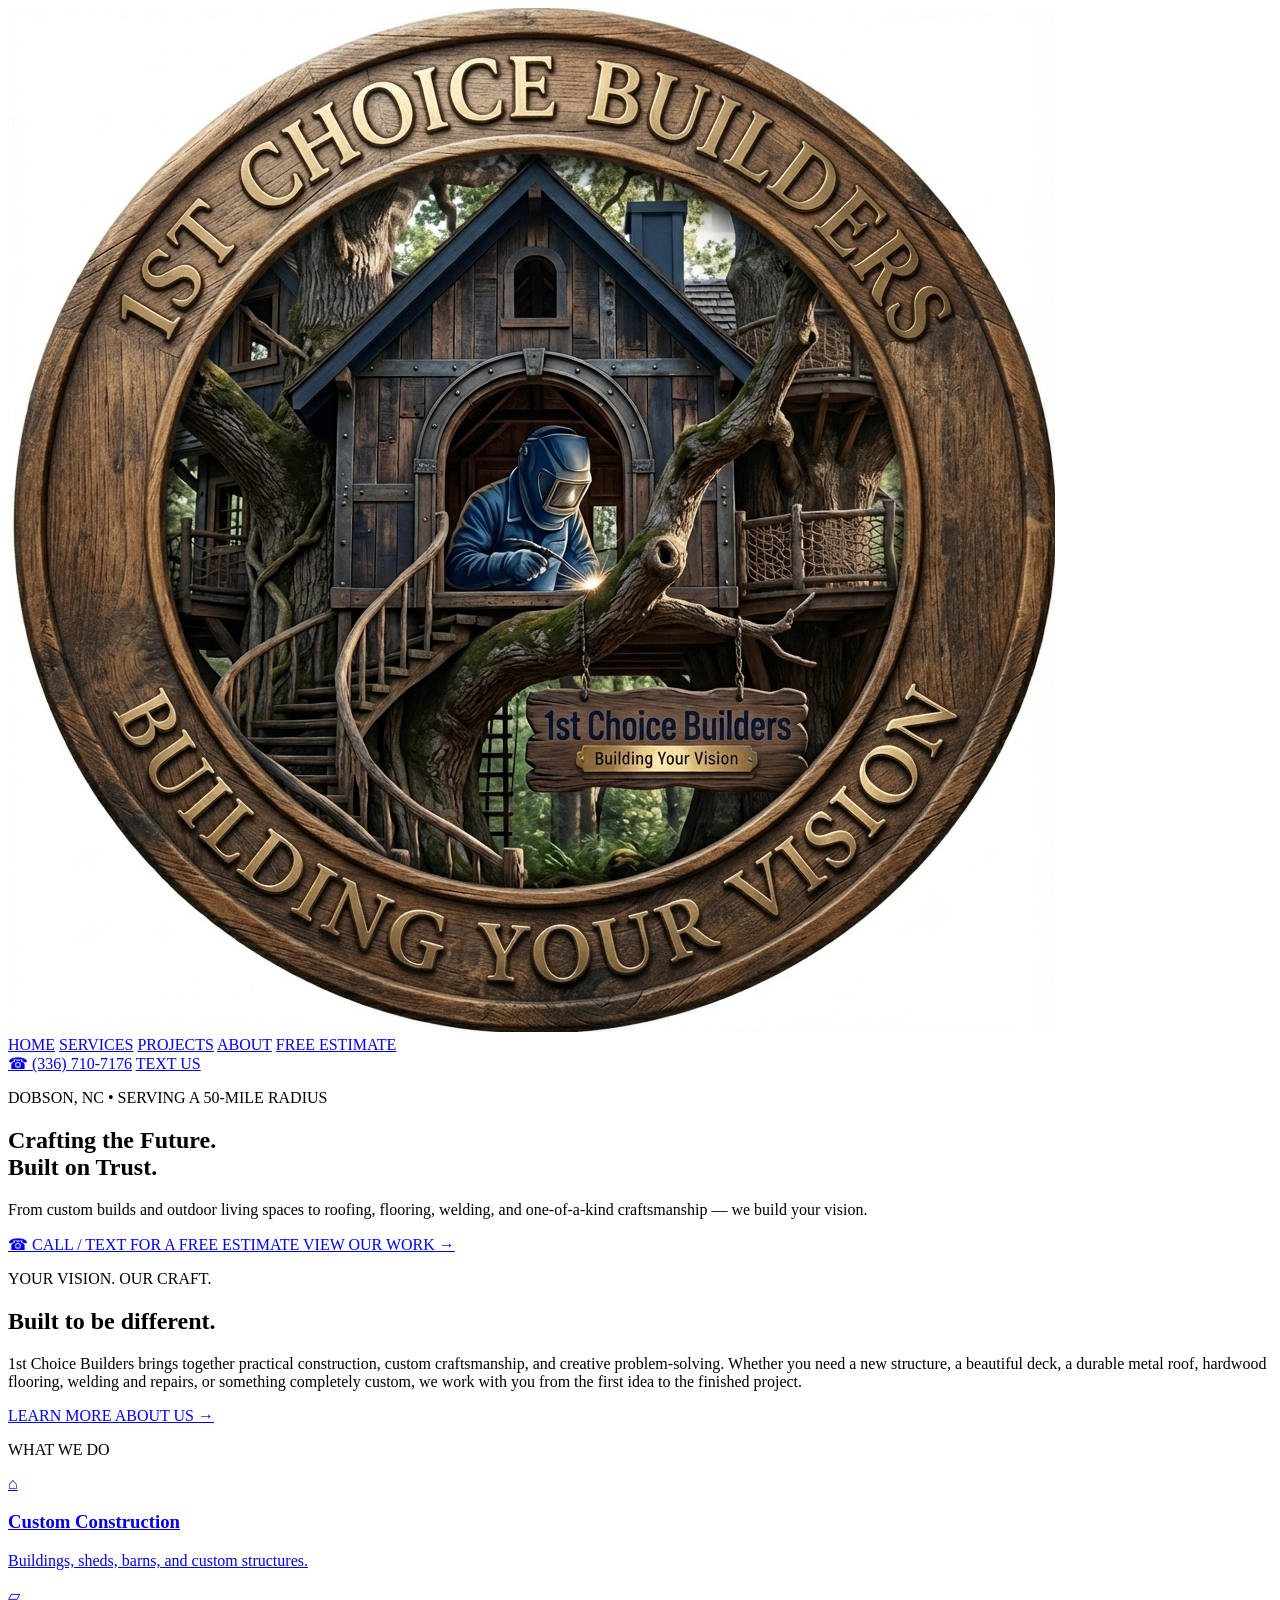
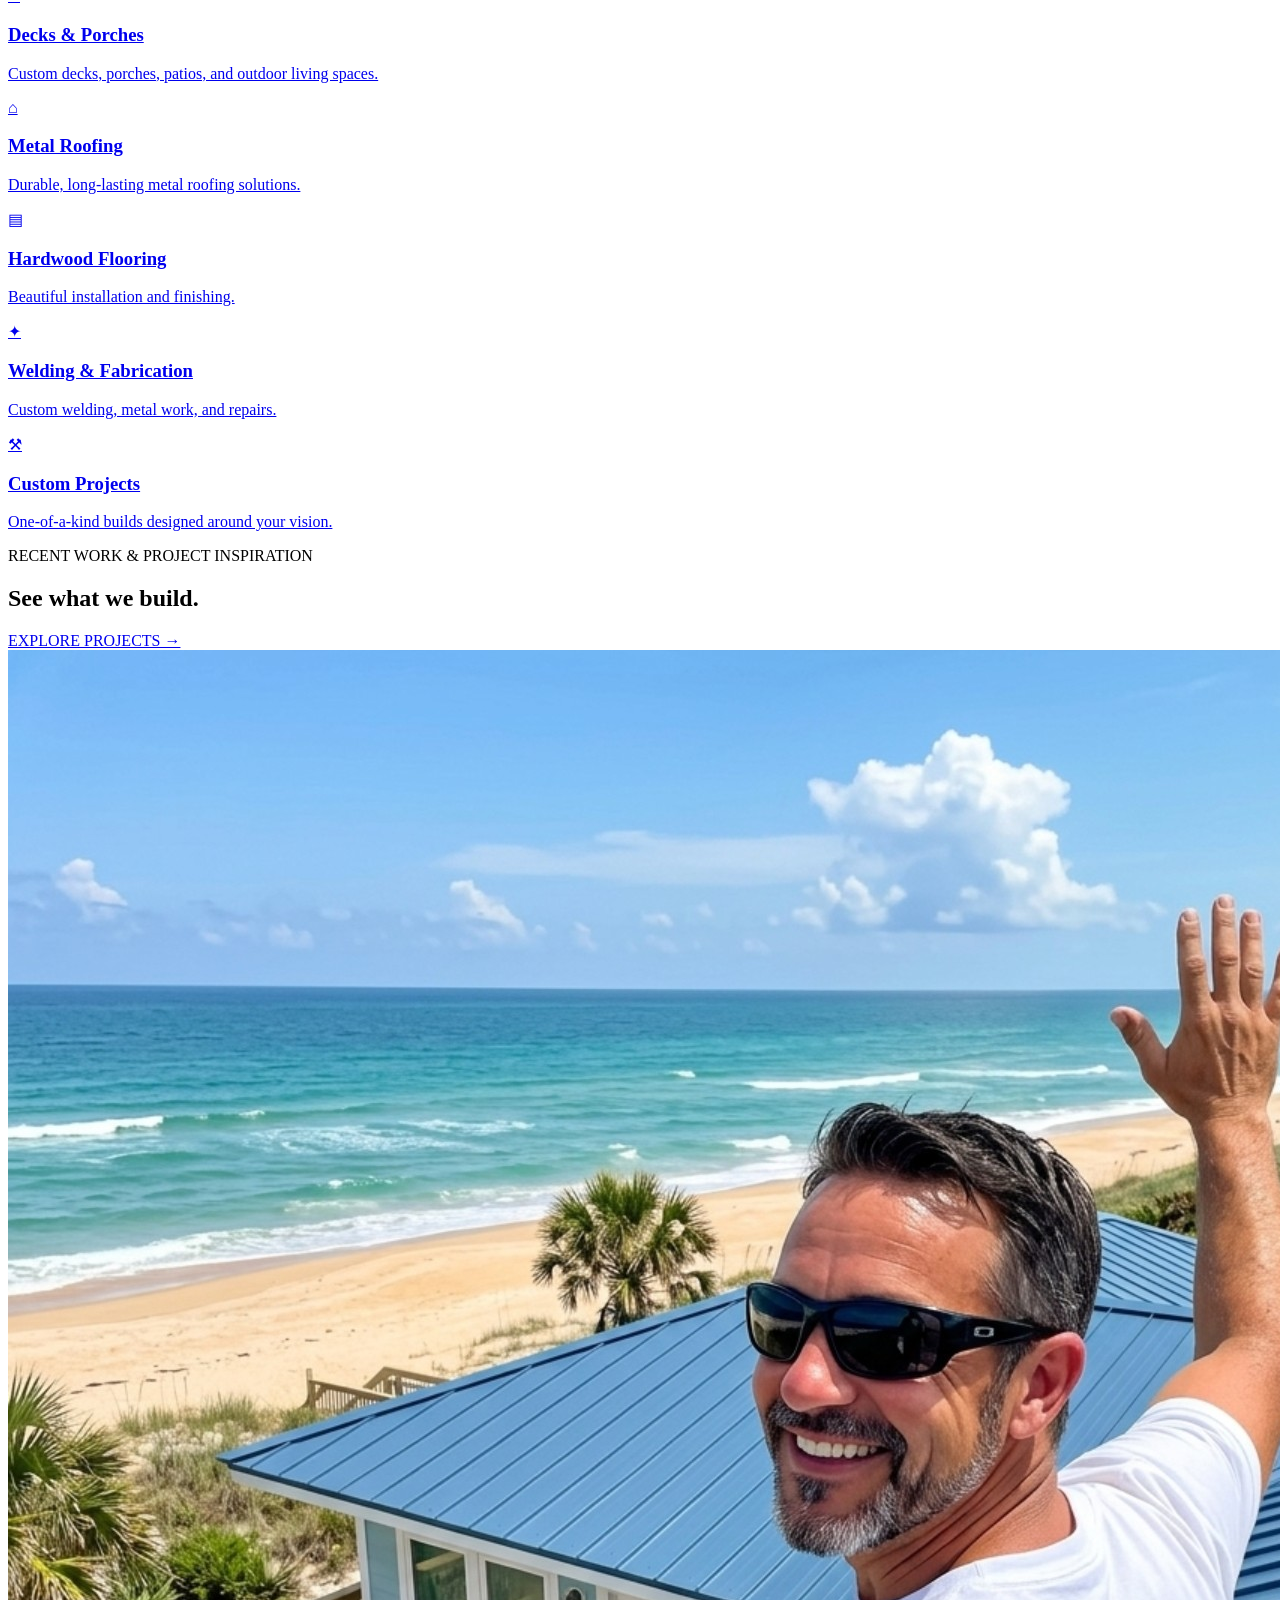
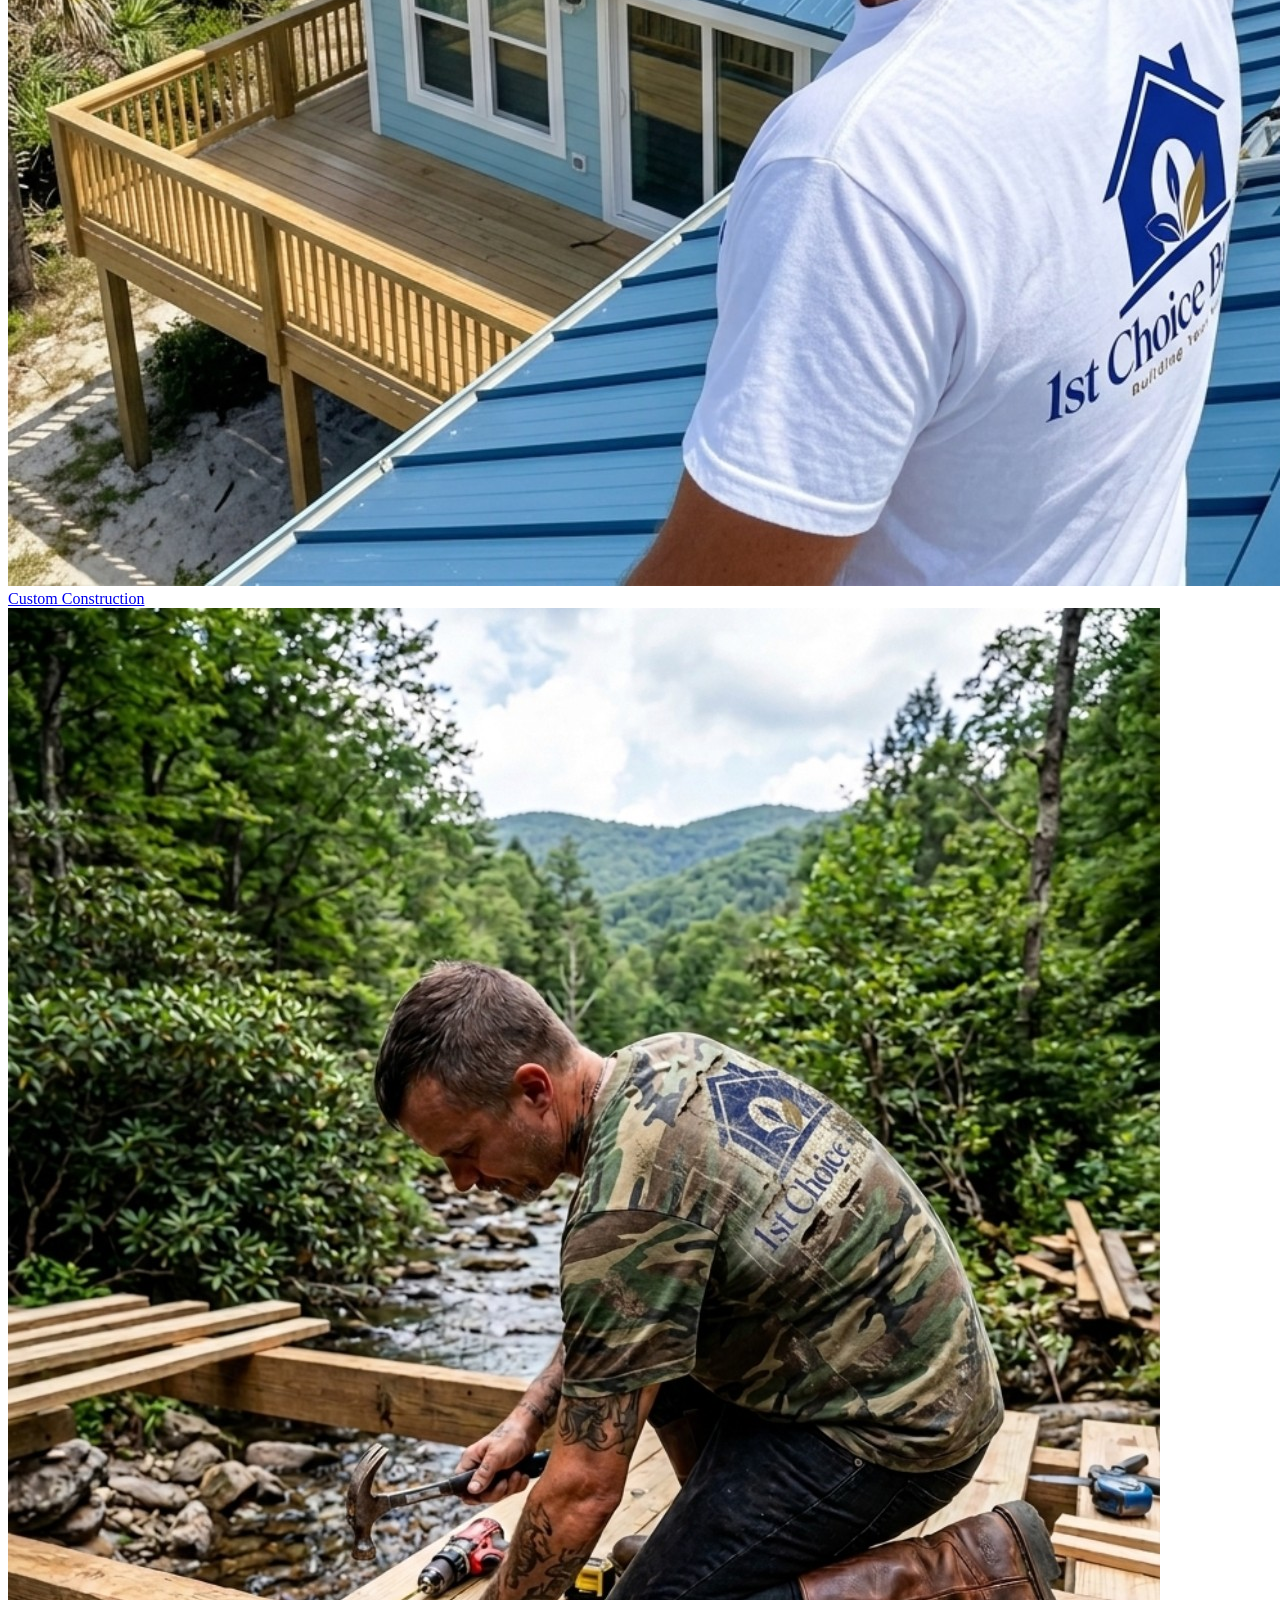
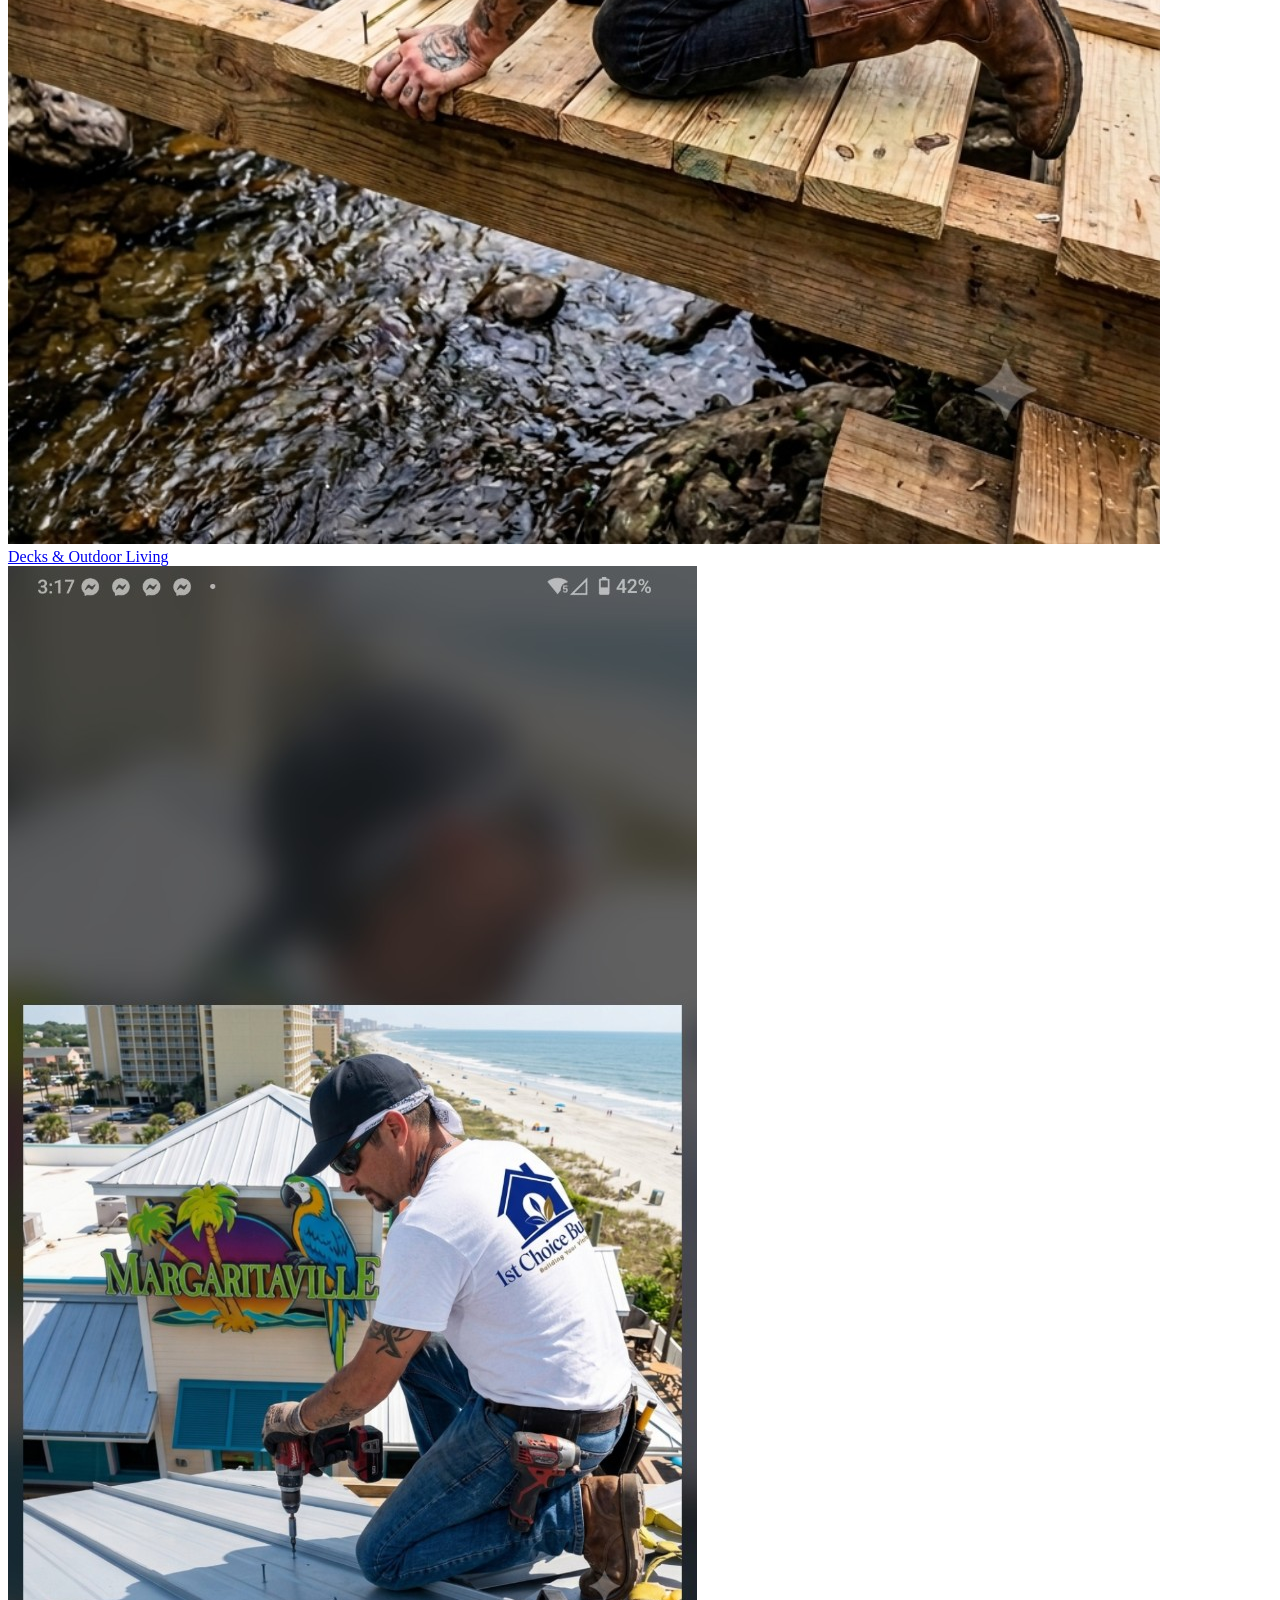
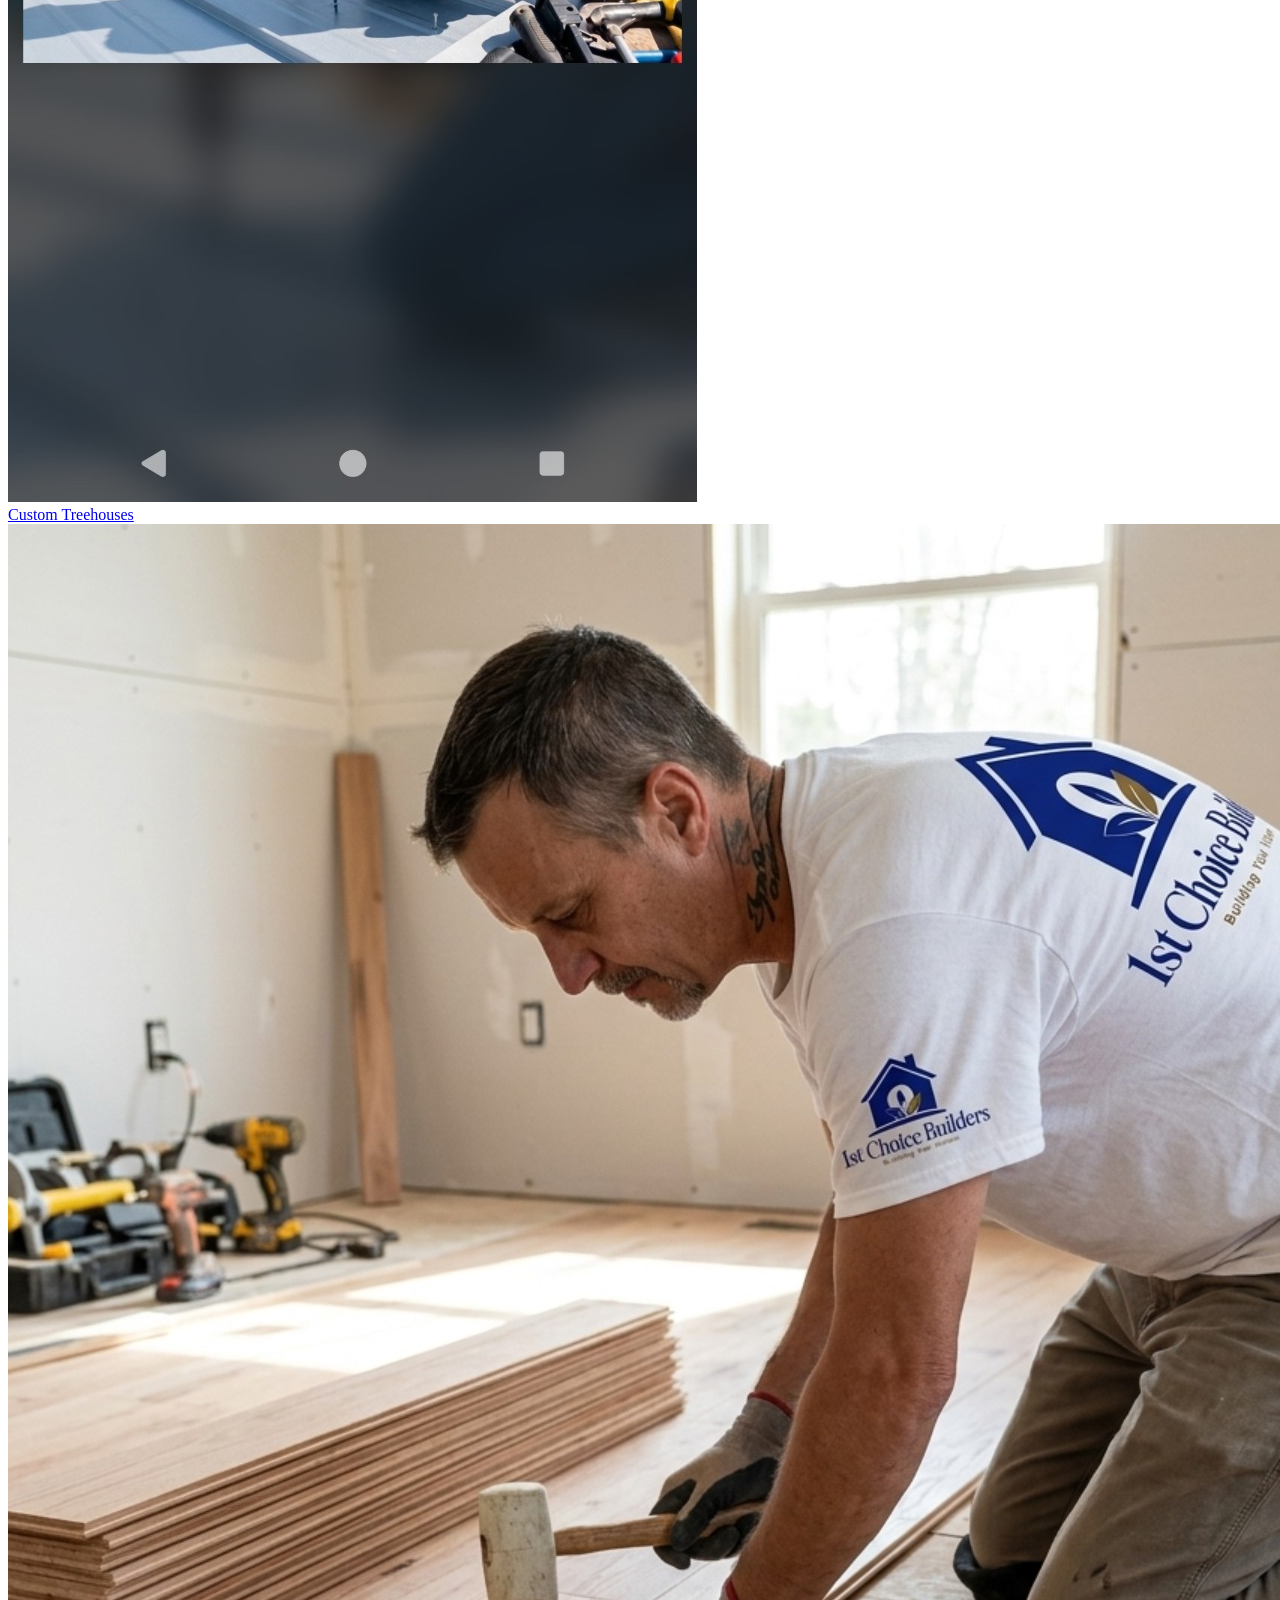
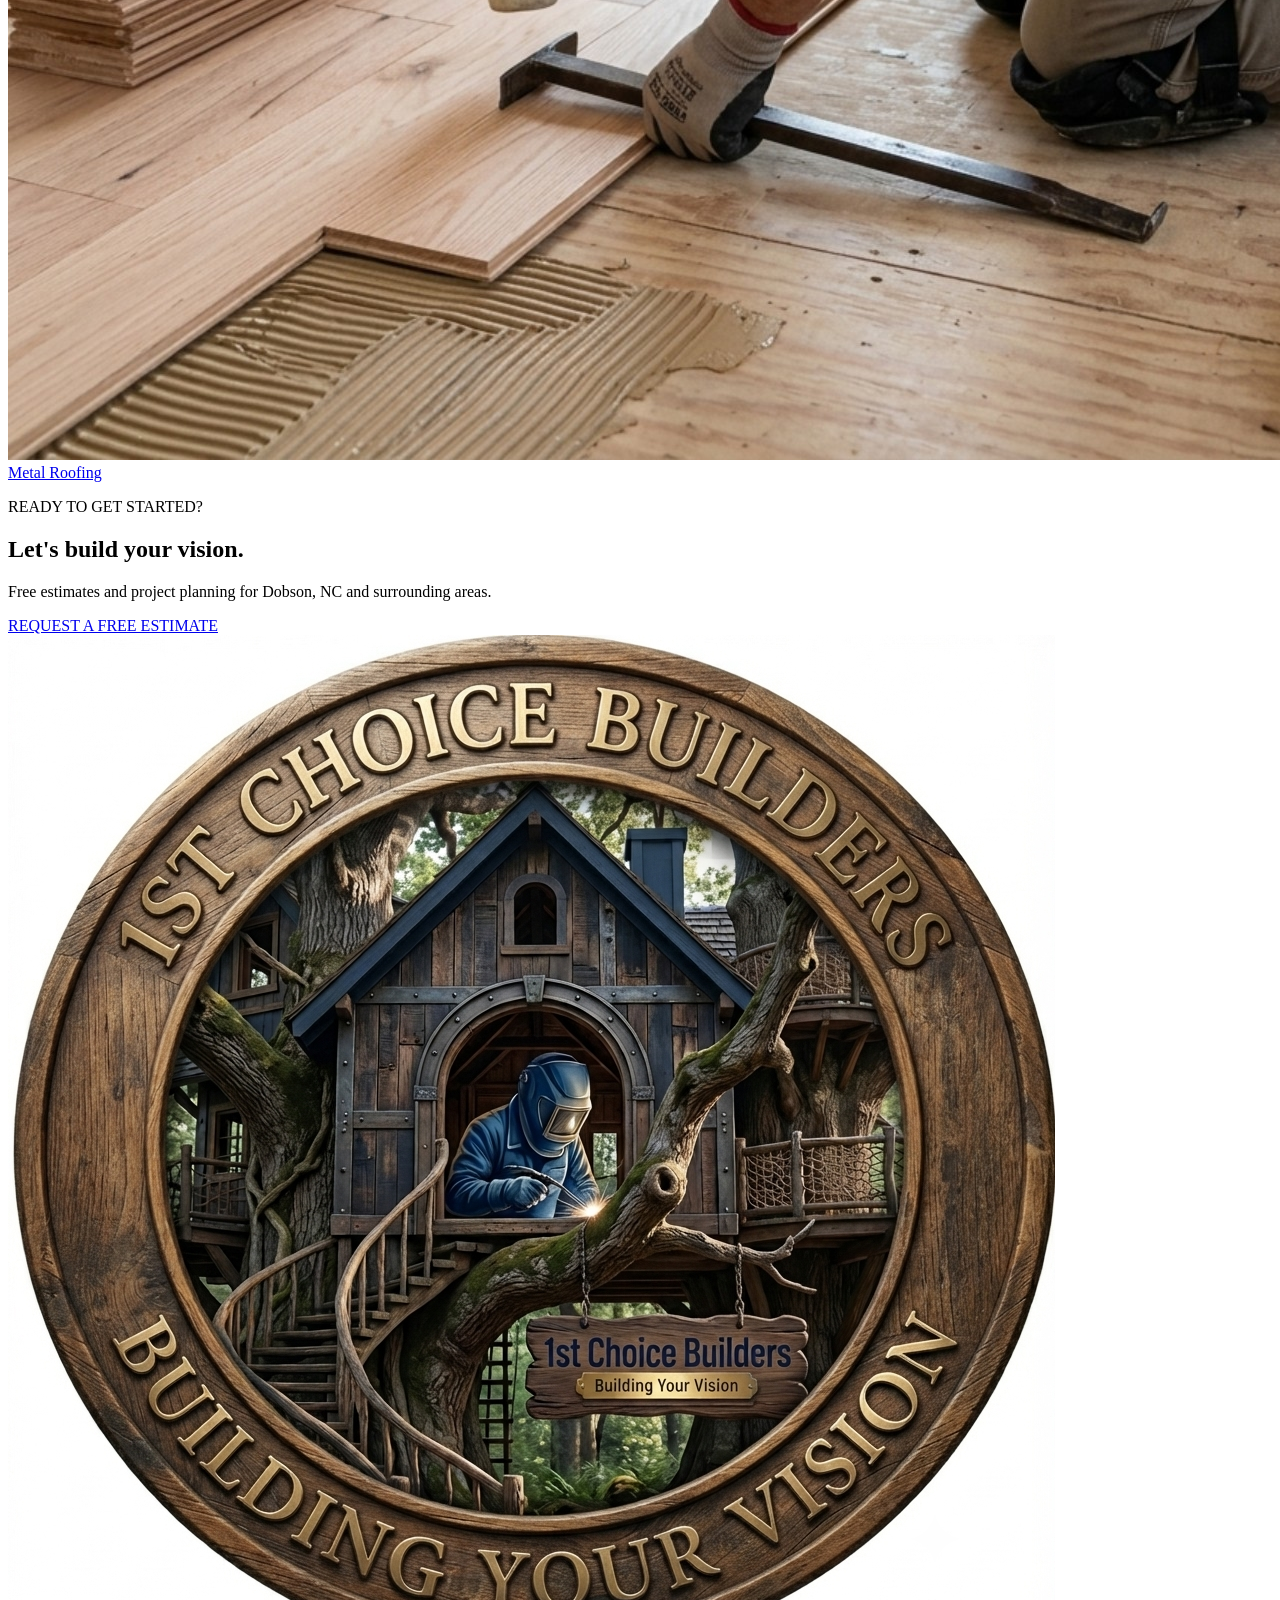
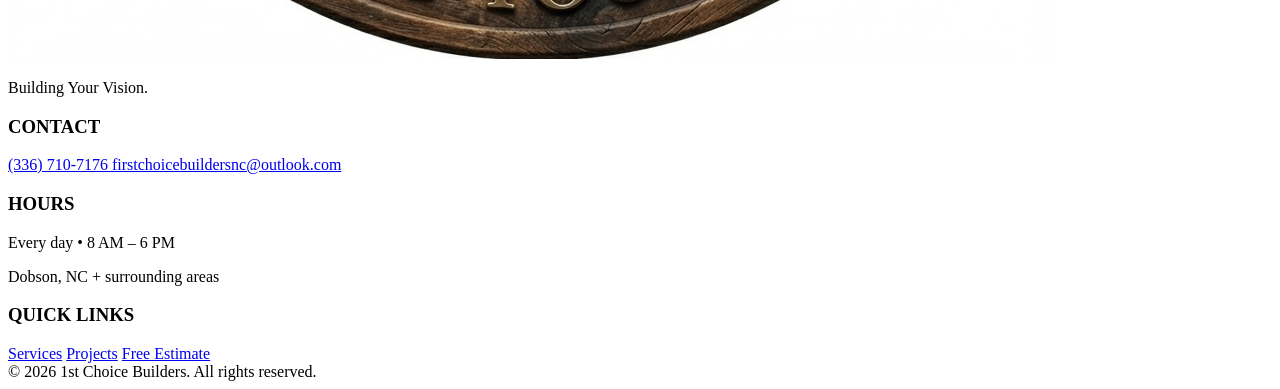
==== commit 7aecc570: "Update hero background image and replace logo with new website-logo.png" ====
--- a/index.html
+++ b/index.html
@@ -6,7 +6,7 @@
 
   <title>1st Choice Builders | Dobson, NC</title>
 
-  <meta name="description" content="1st Choice Builders provides custom construction, decks, porches, outdoor buildings, treehouses, metal roofing, welding, blacksmithing, repairs, and additions in Dobson, NC and surrounding areas.">
+  <meta name="description" content="1st Choice Builders provides custom construction, decks, porches, outdoor buildings, treehouses, metal roofing, welding, blacksmithing, repairs, and additions in[...]
 
   <link rel="stylesheet" href="styles.css">
 </head>
@@ -17,7 +17,7 @@
   <header class="site-header">
 
     <a href="index.html" class="logo-link">
-      <img src="logo.png" alt="1st Choice Builders logo">
+      <img src="website-logo.png" alt="1st Choice Builders logo">
     </a>
 
     <nav class="main-nav">
@@ -255,7 +255,7 @@
 
     <div class="footer-brand">
 
-      <img src="logo.png" alt="1st Choice Builders logo">
+      <img src="website-logo.png" alt="1st Choice Builders logo">
 
       <p>
         Building Your Vision.
--- a/styles.css
+++ b/styles.css
@@ -1,5 +1,887 @@
-@import url('https://fonts.googleapis.com/css2?family=DM+Serif+Display&family=Inter:wght@400;500;600;700;800&display=swap');
-:root{--navy:#0b1d32;--blue:#173e73;--gold:#c7a86a;--cream:#f5f1e8;--ink:#17202b;--muted:#68717c;--line:#ddd6c8}
-*{box-sizing:border-box}html{scroll-behavior:smooth}body{margin:0;font-family:Inter,Arial,sans-serif;color:var(--ink);background:#fff;line-height:1.6}a{color:inherit;text-decoration:none}.site-header{height:78px;padding:10px 5vw;display:flex;align-items:center;justify-content:space-between;background:rgba(255,255,255,.97);border-bottom:1px solid var(--line);position:sticky;top:0;z-index:20}.brand img{height:58px;width:58px;object-fit:cover;border-radius:50%}.nav{display:flex;align-items:center;gap:28px;font-size:.9rem;font-weight:600}.nav a:hover{color:var(--blue)}.nav-cta{background:var(--blue);color:#fff!important;padding:11px 18px;border-radius:5px}.menu-toggle{display:none;border:0;background:none;font-size:1.8rem}.hero{min-height:650px;display:flex;align-items:center;position:relative;background-image:url('assets/treehouse-river.png');background-size:cover;background-position:center}.hero-overlay{position:absolute;inset:0;background:linear-gradient(90deg,rgba(5,17,29,.88),rgba(5,17,29,.35),rgba(5,17,29,.2))}.hero-content{position:relative;color:#fff;max-width:760px;margin-left:8vw;padding:70px 20px}.eyebrow{letter-spacing:.18em;font-size:.72rem;font-weight:800;text-transform:uppercase;color:var(--gold);margin:0 0 14px}.hero h1,.page-hero h1{font-family:"DM Serif Display",Georgia,serif;font-weight:400;font-size:clamp(3rem,7vw,6rem);line-height:1.02;margin:0 0 22px}.hero h1 span{color:#e2c98f}.hero-text{font-size:1.1rem;max-width:600px;color:#eee}.hero-buttons{display:flex;gap:14px;flex-wrap:wrap;margin-top:30px}.button{display:inline-block;padding:14px 23px;border-radius:5px;font-weight:700;border:1px solid transparent;cursor:pointer;font-family:inherit;font-size:.95rem}.primary{background:var(--gold);color:#151515}.primary:hover{filter:brightness(1.08)}.secondary{border-color:#d8c79d;color:#fff;background:transparent}.secondary:hover{background:rgba(255,255,255,.1)}.trust-strip{display:grid;grid-template-columns:repeat(3,1fr);background:var(--navy);color:#fff;padding:24px 8vw;gap:30px}.trust-strip div{display:flex;flex-direction:column}.trust-strip strong{font-size:1.05rem}.trust-strip span{font-size:.82rem;color:#b9c0c8}.section{padding:90px 8vw}.intro{display:grid;grid-template-columns:1fr 1.4fr;gap:70px;align-items:start}.section h2,.feature h2,.cta h2{font-family:"DM Serif Display",Georgia,serif;font-size:clamp(2.2rem,4vw,4rem);font-weight:400;line-height:1.1;margin:0 0 20px}.intro>p{font-size:1.1rem;color:var(--muted);max-width:700px}.section-heading{display:flex;justify-content:space-between;align-items:end;margin-bottom:30px}.text-link{font-weight:700;color:var(--blue)}.cards{display:grid;grid-template-columns:repeat(4,1fr);gap:18px}.card{border:1px solid var(--line);background:#fff;transition:.2s}.card:hover{transform:translateY(-4px);box-shadow:0 12px 30px rgba(0,0,0,.1)}.card-image{height:190px;background-size:cover;background-position:center}.card h3,.card p{margin-left:20px;margin-right:20px}.card h3{margin-top:18px;margin-bottom:5px}.card p{color:var(--muted);font-size:.9rem;margin-bottom:22px}.feature{display:grid;grid-template-columns:1.2fr 1fr;background:var(--cream)}.feature-image{min-height:520px;background-size:cover;background-position:center}.feature-copy{padding:90px 8vw}.feature-copy p:not(.eyebrow){color:var(--muted);font-size:1.05rem;margin-bottom:28px}.gallery-grid{display:grid;grid-template-columns:2fr 1fr 1fr;gap:16px}.gallery-grid img{width:100%;height:330px;object-fit:cover}.gallery-grid img:first-child{height:330px}.cta{padding:65px 8vw;background:var(--navy);color:#fff;display:flex;justify-content:space-between;align-items:center;gap:30px}.cta p:not(.eyebrow){color:#c4ccd4}.footer{background:#071321;color:#c5cbd2;padding:55px 8vw 25px;display:grid;grid-template-columns:2fr 1fr 1.3fr 1fr;gap:35px;position:relative}.footer img{width:75px;height:75px;border-radius:50%;object-fit:cover}.footer h4{color:#fff;margin:0 0 12px}.footer a,.footer p{display:block;margin:5px 0;font-size:.9rem}.copyright{grid-column:1/-1;border-top:1px solid #263442;padding-top:18px;font-size:.78rem;color:#8d98a4}.page-hero{background:var(--navy);color:#fff;padding:100px 8vw 90px}.page-hero h1{font-size:clamp(3rem,6vw,5.5rem);max-width:850px}.page-hero>p:last-child{max-width:700px;color:#cbd2d9;font-size:1.1rem}.service-list{padding-top:50px}.service-row{display:grid;grid-template-columns:1fr 1fr;gap:70px;align-items:center;padding:55px 0;border-bottom:1px solid var(--line)}.service-row.reverse .service-photo{order:2}.service-photo{height:360px;background-size:cover;background-position:center}.service-row h2{font-size:2.6rem}.service-row p:not(.eyebrow){color:var(--muted);font-size:1.05rem}.project-gallery{display:grid;grid-template-columns:repeat(2,1fr);gap:22px}.project-item{border:1px solid var(--line);background:#fff}.project-item.large{grid-column:1/-1}.project-item img{width:100%;height:330px;object-fit:cover;display:block}.project-item.large img{height:520px}.project-item h3,.project-item p{margin:12px 20px}.project-item p{color:var(--muted);font-size:.9rem;margin-bottom:20px}.about-grid{display:grid;grid-template-columns:1fr 1fr;gap:70px;align-items:center}.about-grid img{width:100%;max-height:600px;object-fit:cover}.about-grid p:not(.eyebrow){color:var(--muted);font-size:1.05rem}.values{display:grid;grid-template-columns:repeat(3,1fr);gap:20px;padding:70px 8vw;background:var(--cream)}.values>div{padding:28px;border:1px solid #ddd3c0}.values h3{margin-top:0}.values p{color:var(--muted)}.form-section{display:grid;grid-template-columns:1.2fr .8fr;gap:70px}.form-section form{display:flex;flex-direction:column;gap:18px}.form-section label{font-weight:700;font-size:.9rem}.form-section input,.form-section select,.form-section textarea{display:block;width:100%;margin-top:7px;padding:13px;border:1px solid #cfc8bb;border-radius:4px;font:inherit;background:#fff}.form-section textarea{resize:vertical}.form-note{font-size:.78rem;color:var(--muted)}.contact-box{background:var(--cream);padding:40px;height:max-content}.big-contact{display:block;font-size:1.15rem;font-weight:700;color:var(--blue);margin:12px 0}.contact-box p:last-child{color:var(--muted)}
-@media(max-width:850px){.site-header{height:68px}.brand img{height:50px;width:50px}.menu-toggle{display:block}.nav{display:none;position:absolute;top:68px;left:0;right:0;background:#fff;padding:20px 6vw;flex-direction:column;align-items:stretch;gap:15px;border-bottom:1px solid var(--line)}.nav.open{display:flex}.nav-cta{text-align:center}.hero{min-height:610px}.hero-content{margin-left:0;padding:50px 7vw}.trust-strip{grid-template-columns:1fr;padding:24px 7vw;gap:15px}.section{padding:65px 7vw}.intro,.feature,.about-grid,.form-section{grid-template-columns:1fr;gap:35px}.cards{grid-template-columns:1fr 1fr}.feature-image{min-height:360px}.feature-copy{padding:65px 7vw}.gallery-grid{grid-template-columns:1fr}.gallery-grid img,.gallery-grid img:first-child{height:260px}.cta{padding:50px 7vw;flex-direction:column;align-items:flex-start}.footer{grid-template-columns:1fr 1fr;padding:45px 7vw 20px}.service-row{grid-template-columns:1fr;gap:25px}.service-row.reverse .service-photo{order:0}.service-photo{height:280px}.project-gallery{grid-template-columns:1fr}.project-item.large{grid-column:auto}.project-item.large img,.project-item img{height:280px}.values{grid-template-columns:1fr;padding:55px 7vw}.page-hero{padding:75px 7vw 65px}}
-@media(max-width:500px){.cards{grid-template-columns:1fr}.footer{grid-template-columns:1fr}.hero h1{font-size:3.2rem}.section-heading{display:block}.section-heading .text-link{display:inline-block;margin-top:10px}}
+@import url('https://fonts.googleapis.com/css2?family=DM+Serif+Display:wght@400;700&family=Inter:wght@400;500;600;700;800&display=swap');
+
+/* COLOR PALETTE - Matched to treehouse image */
+:root {
+  --navy: #0b1d32;
+  --blue: #1a3a52;
+  --gold: #d4a574;
+  --bronze: #8b6f47;
+  --cream: #f5f1e8;
+  --dark-green: #2d4a3a;
+  --forest-green: #1f3a2d;
+  --ink: #17202b;
+  --muted: #68717c;
+  --line: #ddd6c8;
+  --shadow-dark: rgba(11, 29, 50, 0.3);
+}
+
+/* RESET & BASE */
+* {
+  box-sizing: border-box;
+  margin: 0;
+  padding: 0;
+}
+
+html {
+  scroll-behavior: smooth;
+}
+
+body {
+  font-family: 'Inter', Arial, sans-serif;
+  color: var(--ink);
+  background: var(--cream);
+  line-height: 1.6;
+}
+
+a {
+  color: inherit;
+  text-decoration: none;
+  transition: all 0.3s ease;
+}
+
+/* HEADER / NAVIGATION */
+.site-header {
+  display: flex;
+  justify-content: space-between;
+  align-items: center;
+  padding: 1rem 2rem;
+  background: rgba(255, 255, 255, 0.98);
+  box-shadow: 0 2px 8px var(--shadow-dark);
+  position: sticky;
+  top: 0;
+  z-index: 100;
+}
+
+.logo-link img {
+  height: 60px;
+  width: auto;
+}
+
+.main-nav {
+  display: flex;
+  gap: 2rem;
+  align-items: center;
+}
+
+.main-nav a {
+  font-weight: 600;
+  font-size: 0.9rem;
+  letter-spacing: 0.5px;
+  color: var(--ink);
+  text-transform: uppercase;
+  position: relative;
+}
+
+.main-nav a:hover {
+  color: var(--gold);
+}
+
+.main-nav a:hover::after {
+  content: '';
+  position: absolute;
+  bottom: -5px;
+  left: 0;
+  width: 100%;
+  height: 2px;
+  background: var(--gold);
+}
+
+.header-contact {
+  display: flex;
+  gap: 1rem;
+  align-items: center;
+}
+
+.header-contact a {
+  font-weight: 600;
+  font-size: 0.85rem;
+  color: var(--navy);
+}
+
+.header-button {
+  background: var(--gold);
+  color: white !important;
+  padding: 0.6rem 1.2rem;
+  border-radius: 4px;
+  font-weight: 700;
+  text-transform: uppercase;
+}
+
+.header-button:hover {
+  background: var(--bronze);
+  transform: translateY(-2px);
+  box-shadow: 0 4px 12px rgba(212, 165, 116, 0.3);
+}
+
+/* HERO SECTION - HOME PAGE */
+.hero {
+  position: relative;
+  height: 100vh;
+  min-height: 600px;
+  background-image: url('hero-image.png');
+  background-size: cover;
+  background-position: center;
+  background-attachment: fixed;
+  display: flex;
+  align-items: center;
+  justify-content: center;
+  overflow: hidden;
+}
+
+.hero-overlay {
+  position: absolute;
+  top: 0;
+  left: 0;
+  right: 0;
+  bottom: 0;
+  background: linear-gradient(135deg, rgba(11, 29, 50, 0.6) 0%, rgba(31, 58, 45, 0.5) 50%, rgba(26, 58, 82, 0.6) 100%);
+  z-index: 1;
+}
+
+.hero-content {
+  position: relative;
+  z-index: 2;
+  text-align: center;
+  color: white;
+  max-width: 800px;
+  padding: 2rem;
+}
+
+.location {
+  font-size: 0.95rem;
+  font-weight: 600;
+  letter-spacing: 2px;
+  text-transform: uppercase;
+  color: var(--gold);
+  margin-bottom: 1.5rem;
+  text-shadow: 0 2px 4px var(--shadow-dark);
+}
+
+.hero h1 {
+  font-family: 'DM Serif Display', serif;
+  font-size: 4.5rem;
+  line-height: 1.1;
+  font-weight: 700;
+  margin-bottom: 1.5rem;
+  text-shadow: 0 4px 8px var(--shadow-dark);
+  letter-spacing: -1px;
+}
+
+.hero-description {
+  font-size: 1.2rem;
+  line-height: 1.8;
+  margin-bottom: 2.5rem;
+  color: rgba(245, 241, 232, 0.95);
+  text-shadow: 0 2px 4px var(--shadow-dark);
+  max-width: 600px;
+  margin-left: auto;
+  margin-right: auto;
+}
+
+.hero-buttons {
+  display: flex;
+  gap: 1.5rem;
+  justify-content: center;
+  flex-wrap: wrap;
+}
+
+/* PAGE HERO - INTERNAL PAGES */
+.page-hero {
+  position: relative;
+  height: 450px;
+  background: linear-gradient(135deg, var(--navy) 0%, var(--forest-green) 100%);
+  display: flex;
+  align-items: center;
+  justify-content: center;
+  overflow: hidden;
+}
+
+.page-hero-content {
+  position: relative;
+  z-index: 2;
+  text-align: center;
+  color: white;
+  max-width: 800px;
+  padding: 2rem;
+}
+
+.page-hero h1 {
+  font-family: 'DM Serif Display', serif;
+  font-size: 3.5rem;
+  line-height: 1.1;
+  font-weight: 700;
+  margin-bottom: 1.5rem;
+  text-shadow: 0 2px 4px var(--shadow-dark);
+}
+
+.page-hero p {
+  font-size: 1.1rem;
+  line-height: 1.8;
+  color: rgba(245, 241, 232, 0.95);
+  text-shadow: 0 2px 4px var(--shadow-dark);
+  max-width: 600px;
+  margin-left: auto;
+  margin-right: auto;
+}
+
+/* BUTTONS */
+.button {
+  padding: 1rem 2rem;
+  border-radius: 6px;
+  font-weight: 700;
+  text-transform: uppercase;
+  font-size: 0.9rem;
+  letter-spacing: 1px;
+  border: 2px solid transparent;
+  cursor: pointer;
+  transition: all 0.3s ease;
+  display: inline-block;
+  text-align: center;
+}
+
+.button-gold {
+  background: var(--gold);
+  color: white;
+  box-shadow: 0 4px 15px rgba(212, 165, 116, 0.3);
+}
+
+.button-gold:hover {
+  background: var(--bronze);
+  transform: translateY(-3px);
+  box-shadow: 0 8px 20px rgba(212, 165, 116, 0.4);
+}
+
+.button-outline {
+  background: transparent;
+  color: white;
+  border-color: var(--gold);
+}
+
+.button-outline:hover {
+  background: var(--gold);
+  color: white;
+  transform: translateY(-3px);
+  box-shadow: 0 8px 20px rgba(212, 165, 116, 0.4);
+}
+
+/* INTRO SECTION */
+.intro-section {
+  display: grid;
+  grid-template-columns: 1fr 1fr;
+  gap: 4rem;
+  padding: 6rem 3rem;
+  background: white;
+  max-width: 1400px;
+  margin: 0 auto;
+  align-items: start;
+}
+
+.intro-text {
+  padding: 2rem 0;
+}
+
+.section-label {
+  font-size: 0.85rem;
+  font-weight: 700;
+  letter-spacing: 2px;
+  text-transform: uppercase;
+  color: var(--gold);
+  margin-bottom: 1rem;
+}
+
+.intro-text h2 {
+  font-family: 'DM Serif Display', serif;
+  font-size: 2.8rem;
+  margin-bottom: 1.5rem;
+  color: var(--navy);
+  line-height: 1.2;
+}
+
+.intro-text p {
+  font-size: 1.1rem;
+  line-height: 1.8;
+  color: var(--muted);
+  margin-bottom: 2rem;
+}
+
+.text-link {
+  font-weight: 700;
+  color: var(--gold);
+  text-transform: uppercase;
+  font-size: 0.9rem;
+  letter-spacing: 1px;
+  display: inline-block;
+  border-bottom: 2px solid var(--gold);
+  padding-bottom: 3px;
+}
+
+.text-link:hover {
+  color: var(--bronze);
+  border-color: var(--bronze);
+}
+
+/* SERVICE CARDS - HOME PAGE */
+.services-preview {
+  padding: 3rem 0;
+}
+
+.services-preview .section-label {
+  display: block;
+  margin-bottom: 2rem;
+}
+
+.service-grid {
+  display: grid;
+  grid-template-columns: repeat(3, 1fr);
+  gap: 2rem;
+}
+
+.service-card {
+  background: var(--cream);
+  padding: 2rem;
+  border-radius: 8px;
+  border: 2px solid var(--line);
+  text-align: center;
+  transition: all 0.3s ease;
+  cursor: pointer;
+}
+
+.service-card:hover {
+  border-color: var(--gold);
+  background: white;
+  transform: translateY(-5px);
+  box-shadow: 0 8px 20px rgba(212, 165, 116, 0.2);
+}
+
+.service-icon {
+  font-size: 2.5rem;
+  margin-bottom: 1rem;
+  color: var(--gold);
+}
+
+.service-card h3 {
+  font-family: 'DM Serif Display', serif;
+  font-size: 1.4rem;
+  color: var(--navy);
+  margin-bottom: 0.8rem;
+}
+
+.service-card p {
+  color: var(--muted);
+  font-size: 0.95rem;
+  line-height: 1.6;
+}
+
+/* SERVICES LIST - SERVICES PAGE */
+.services-list {
+  padding: 6rem 3rem;
+  background: white;
+  max-width: 1400px;
+  margin: 0 auto;
+}
+
+.service-row {
+  display: grid;
+  grid-template-columns: 1fr 1fr;
+  gap: 4rem;
+  align-items: center;
+  margin-bottom: 6rem;
+  padding-bottom: 6rem;
+  border-bottom: 1px solid var(--line);
+}
+
+.service-row:last-child {
+  border-bottom: none;
+  margin-bottom: 0;
+  padding-bottom: 0;
+}
+
+.service-row-reverse {
+  direction: rtl;
+}
+
+.service-row-reverse > * {
+  direction: ltr;
+}
+
+.service-image {
+  overflow: hidden;
+  border-radius: 8px;
+}
+
+.service-image img {
+  width: 100%;
+  height: auto;
+  display: block;
+  transition: transform 0.3s ease;
+}
+
+.service-row:hover .service-image img {
+  transform: scale(1.05);
+}
+
+.service-content h2 {
+  font-family: 'DM Serif Display', serif;
+  font-size: 2.2rem;
+  color: var(--navy);
+  margin-bottom: 1rem;
+  line-height: 1.2;
+}
+
+.service-number {
+  font-size: 0.9rem;
+  font-weight: 700;
+  letter-spacing: 2px;
+  text-transform: uppercase;
+  color: var(--gold);
+  margin-bottom: 0.5rem;
+}
+
+.service-content p {
+  font-size: 1rem;
+  line-height: 1.8;
+  color: var(--muted);
+  margin-bottom: 1.5rem;
+}
+
+/* ESTIMATE FORM */
+.estimate-section {
+  display: grid;
+  grid-template-columns: 2fr 1fr;
+  gap: 4rem;
+  padding: 6rem 3rem;
+  background: white;
+  max-width: 1400px;
+  margin: 0 auto;
+  align-items: start;
+}
+
+.form-wrapper {
+  background: var(--cream);
+  padding: 3rem;
+  border-radius: 8px;
+  border: 1px solid var(--line);
+}
+
+.form-group {
+  margin-bottom: 1.5rem;
+}
+
+.form-row {
+  display: grid;
+  grid-template-columns: 1fr 1fr;
+  gap: 1.5rem;
+}
+
+.form-group label {
+  display: block;
+  font-weight: 600;
+  color: var(--navy);
+  margin-bottom: 0.5rem;
+  font-size: 0.95rem;
+}
+
+.form-group input,
+.form-group select,
+.form-group textarea {
+  width: 100%;
+  padding: 0.75rem;
+  border: 1px solid var(--line);
+  border-radius: 4px;
+  font-family: inherit;
+  font-size: 0.95rem;
+  color: var(--ink);
+  background: white;
+  transition: all 0.3s ease;
+}
+
+.form-group input:focus,
+.form-group select:focus,
+.form-group textarea:focus {
+  outline: none;
+  border-color: var(--gold);
+  box-shadow: 0 0 0 3px rgba(212, 165, 116, 0.1);
+}
+
+.form-group textarea {
+  resize: vertical;
+  font-family: 'Inter', Arial, sans-serif;
+}
+
+.form-note {
+  font-size: 0.85rem;
+  color: var(--muted);
+  margin-top: 1.5rem;
+  font-style: italic;
+}
+
+/* CONTACT BOX */
+.contact-box {
+  background: linear-gradient(135deg, var(--navy) 0%, var(--forest-green) 100%);
+  padding: 3rem;
+  border-radius: 8px;
+  color: white;
+}
+
+.contact-box .section-label {
+  color: var(--gold);
+  display: block;
+  margin-bottom: 1rem;
+}
+
+.contact-box h2 {
+  font-family: 'DM Serif Display', serif;
+  font-size: 2rem;
+  margin-bottom: 2rem;
+  line-height: 1.2;
+}
+
+.contact-links {
+  display: flex;
+  flex-direction: column;
+  gap: 1.5rem;
+  margin-bottom: 2rem;
+}
+
+.contact-link {
+  display: flex;
+  align-items: center;
+  gap: 1rem;
+  padding: 1.5rem;
+  background: rgba(255, 255, 255, 0.1);
+  border-radius: 6px;
+  border: 1px solid rgba(212, 165, 116, 0.3);
+  transition: all 0.3s ease;
+}
+
+.contact-link:hover {
+  background: rgba(212, 165, 116, 0.2);
+  border-color: var(--gold);
+  transform: translateX(5px);
+}
+
+.contact-icon {
+  font-size: 2rem;
+  color: var(--gold);
+}
+
+.contact-info {
+  display: flex;
+  flex-direction: column;
+  gap: 0.25rem;
+}
+
+.contact-info strong {
+  font-size: 1rem;
+  font-weight: 700;
+  display: block;
+}
+
+.contact-info small {
+  font-size: 0.85rem;
+  color: rgba(245, 241, 232, 0.8);
+}
+
+.contact-hours {
+  font-size: 0.95rem;
+  color: rgba(245, 241, 232, 0.85);
+  line-height: 1.6;
+}
+
+/* PROJECTS SECTION */
+.projects-section {
+  padding: 6rem 3rem;
+  background: var(--cream);
+  max-width: 1400px;
+  margin: 0 auto;
+}
+
+.section-heading {
+  display: grid;
+  grid-template-columns: 1fr auto;
+  align-items: center;
+  margin-bottom: 3rem;
+  gap: 2rem;
+}
+
+.section-heading h2 {
+  font-family: 'DM Serif Display', serif;
+  font-size: 2.8rem;
+  color: var(--navy);
+}
+
+.project-grid {
+  display: grid;
+  grid-template-columns: repeat(2, 1fr);
+  gap: 2rem;
+}
+
+.project-card {
+  position: relative;
+  height: 400px;
+  overflow: hidden;
+  border-radius: 8px;
+  cursor: pointer;
+  display: flex;
+  align-items: flex-end;
+  justify-content: flex-start;
+  transition: all 0.3s ease;
+}
+
+.project-card img {
+  position: absolute;
+  width: 100%;
+  height: 100%;
+  object-fit: cover;
+  transition: transform 0.3s ease;
+}
+
+.project-card:hover img {
+  transform: scale(1.05);
+}
+
+.project-title {
+  position: relative;
+  z-index: 10;
+  background: linear-gradient(to top, rgba(11, 29, 50, 0.9) 0%, transparent 100%);
+  color: white;
+  padding: 2rem;
+  width: 100%;
+  font-family: 'DM Serif Display', serif;
+  font-size: 1.8rem;
+  font-weight: 700;
+  transition: padding 0.3s ease;
+}
+
+.project-card:hover .project-title {
+  padding: 2.5rem;
+}
+
+/* CTA SECTION */
+.cta-section {
+  background: linear-gradient(135deg, var(--navy) 0%, var(--forest-green) 100%);
+  color: white;
+  padding: 5rem 2rem;
+  text-align: center;
+  max-width: 100%;
+}
+
+.cta-section .section-label {
+  color: var(--gold);
+  display: block;
+  margin-bottom: 1rem;
+}
+
+.cta-section h2 {
+  font-family: 'DM Serif Display', serif;
+  font-size: 2.8rem;
+  margin-bottom: 1.5rem;
+}
+
+.cta-section p {
+  font-size: 1.1rem;
+  margin-bottom: 2.5rem;
+  max-width: 600px;
+  margin-left: auto;
+  margin-right: auto;
+  color: rgba(245, 241, 232, 0.9);
+}
+
+/* FOOTER */
+.site-footer {
+  background: var(--ink);
+  color: white;
+  padding: 4rem 2rem 2rem;
+  display: grid;
+  grid-template-columns: repeat(4, 1fr);
+  gap: 3rem;
+  max-width: 100%;
+}
+
+.footer-brand img {
+  height: 50px;
+  margin-bottom: 1rem;
+}
+
+.footer-brand p {
+  color: var(--gold);
+  font-weight: 600;
+}
+
+.site-footer h3 {
+  font-weight: 700;
+  font-size: 0.9rem;
+  text-transform: uppercase;
+  letter-spacing: 1px;
+  margin-bottom: 1.5rem;
+  color: var(--gold);
+}
+
+.site-footer a {
+  display: block;
+  color: rgba(245, 241, 232, 0.8);
+  margin-bottom: 0.8rem;
+  font-size: 0.95rem;
+}
+
+.site-footer a:hover {
+  color: var(--gold);
+}
+
+.site-footer p {
+  color: rgba(245, 241, 232, 0.8);
+  font-size: 0.95rem;
+  margin-bottom: 0.8rem;
+}
+
+.copyright {
+  grid-column: 1 / -1;
+  border-top: 1px solid rgba(212, 165, 116, 0.2);
+  padding-top: 2rem;
+  text-align: center;
+  color: var(--muted);
+  font-size: 0.85rem;
+}
+
+/* RESPONSIVE DESIGN */
+@media (max-width: 1024px) {
+  .intro-section,
+  .projects-section,
+  .services-list,
+  .estimate-section {
+    grid-template-columns: 1fr;
+    padding: 4rem 2rem;
+  }
+
+  .service-grid {
+    grid-template-columns: repeat(2, 1fr);
+  }
+
+  .project-grid {
+    grid-template-columns: 1fr;
+  }
+
+  .site-footer {
+    grid-template-columns: repeat(2, 1fr);
+  }
+
+  .hero h1 {
+    font-size: 3.5rem;
+  }
+
+  .service-row,
+  .service-row-reverse {
+    grid-template-columns: 1fr;
+    gap: 2rem;
+  }
+
+  .service-row-reverse {
+    direction: ltr;
+  }
+
+  .service-row-reverse > * {
+    direction: inherit;
+  }
+}
+
+@media (max-width: 768px) {
+  .main-nav {
+    gap: 1rem;
+  }
+
+  .main-nav a {
+    font-size: 0.8rem;
+  }
+
+  .header-contact {
+    flex-direction: column;
+    gap: 0.5rem;
+  }
+
+  .hero-buttons {
+    flex-direction: column;
+    gap: 1rem;
+  }
+
+  .button {
+    width: 100%;
+  }
+
+  .service-grid {
+    grid-template-columns: 1fr;
+  }
+
+  .hero h1 {
+    font-size: 2.8rem;
+  }
+
+  .page-hero h1 {
+    font-size: 2.5rem;
+  }
+
+  .section-heading {
+    grid-template-columns: 1fr;
+  }
+
+  .cta-section h2,
+  .intro-text h2,
+  .service-content h2 {
+    font-size: 2rem;
+  }
+
+  .site-footer {
+    grid-template-columns: 1fr;
+  }
+
+  .form-row {
+    grid-template-columns: 1fr;
+  }
+
+  .contact-links {
+    flex-direction: column;
+  }
+}
+
+@media (max-width: 500px) {
+  .site-header {
+    padding: 1rem;
+    flex-wrap: wrap;
+  }
+
+  .main-nav {
+    order: 3;
+    width: 100%;
+    margin-top: 1rem;
+    flex-direction: column;
+    gap: 0.5rem;
+  }
+
+  .hero h1 {
+    font-size: 2rem;
+  }
+
+  .page-hero h1 {
+    font-size: 1.8rem;
+  }
+
+  .hero-description {
+    font-size: 1rem;
+  }
+
+  .location {
+    font-size: 0.8rem;
+  }
+
+  .button {
+    font-size: 0.8rem;
+    padding: 0.8rem 1.5rem;
+  }
+
+  .form-wrapper {
+    padding: 1.5rem;
+  }
+
+  .contact-box {
+    padding: 2rem 1.5rem;
+  }
+}
